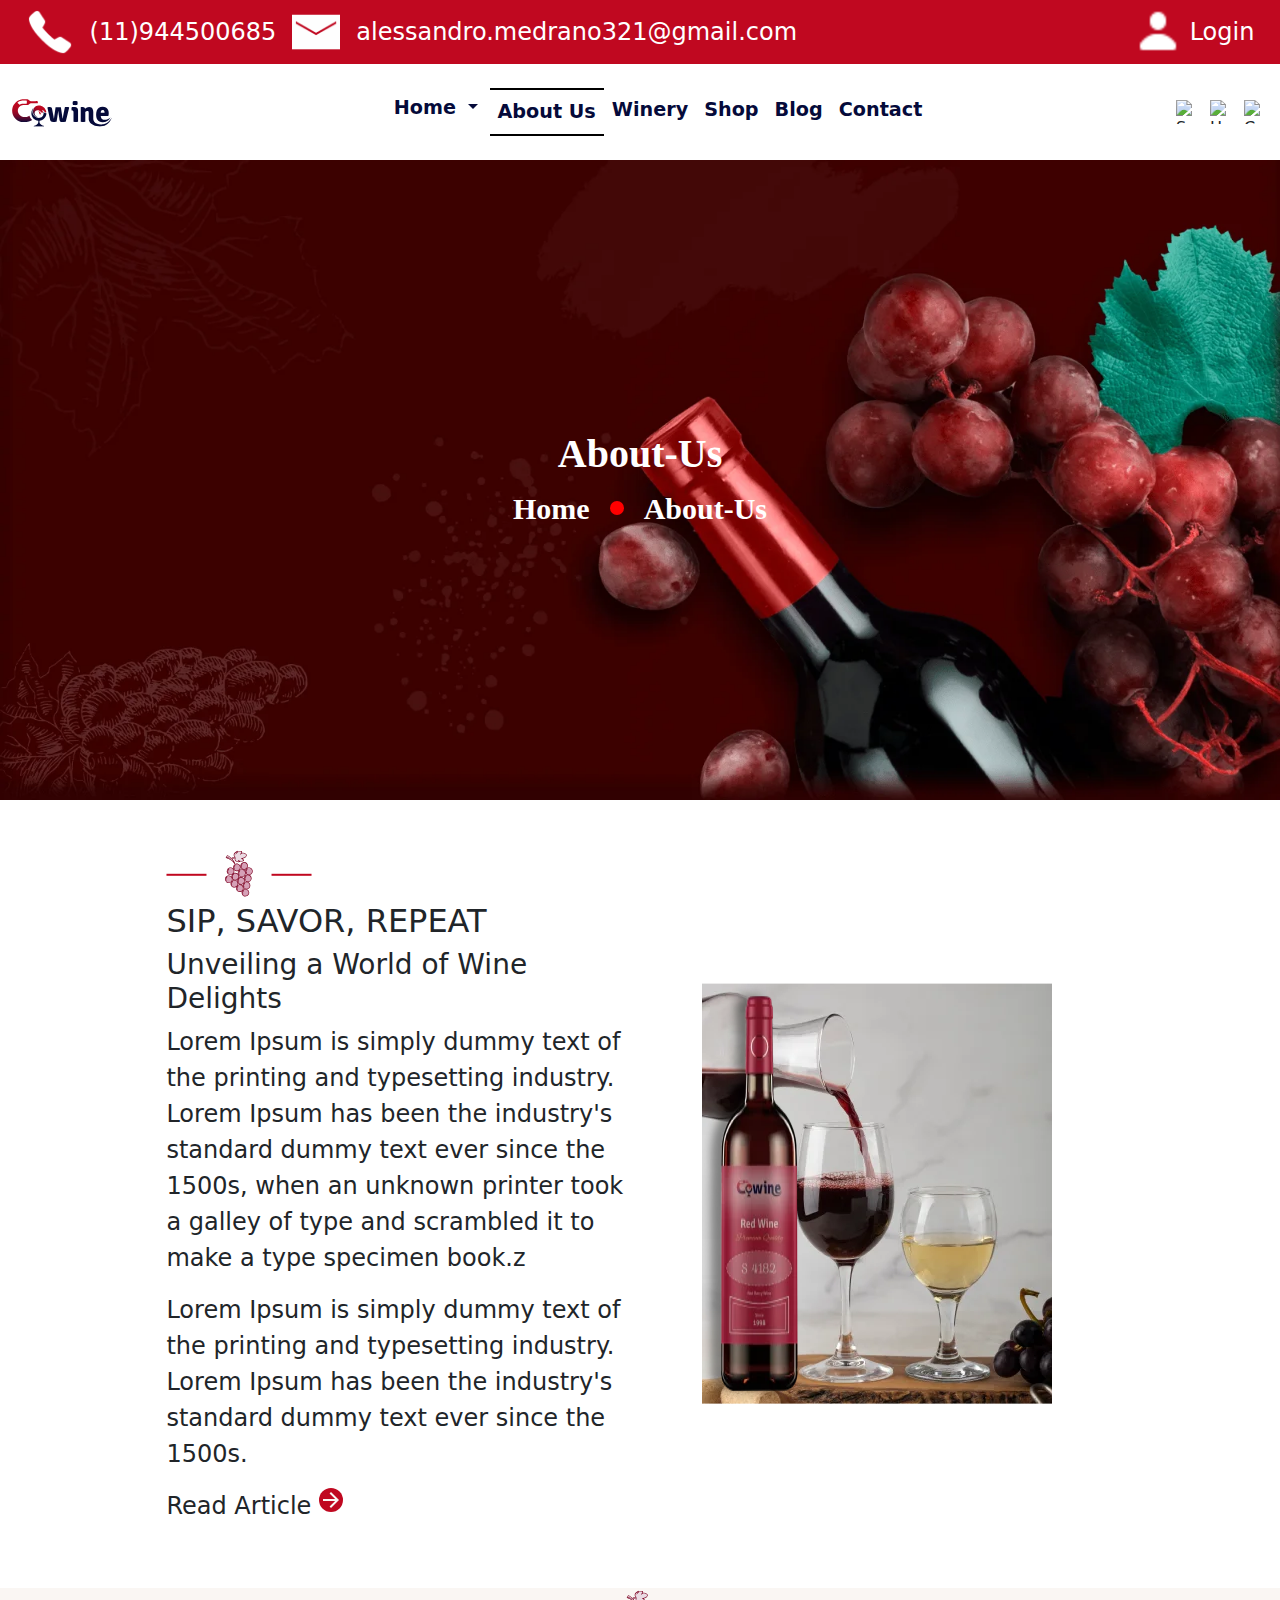
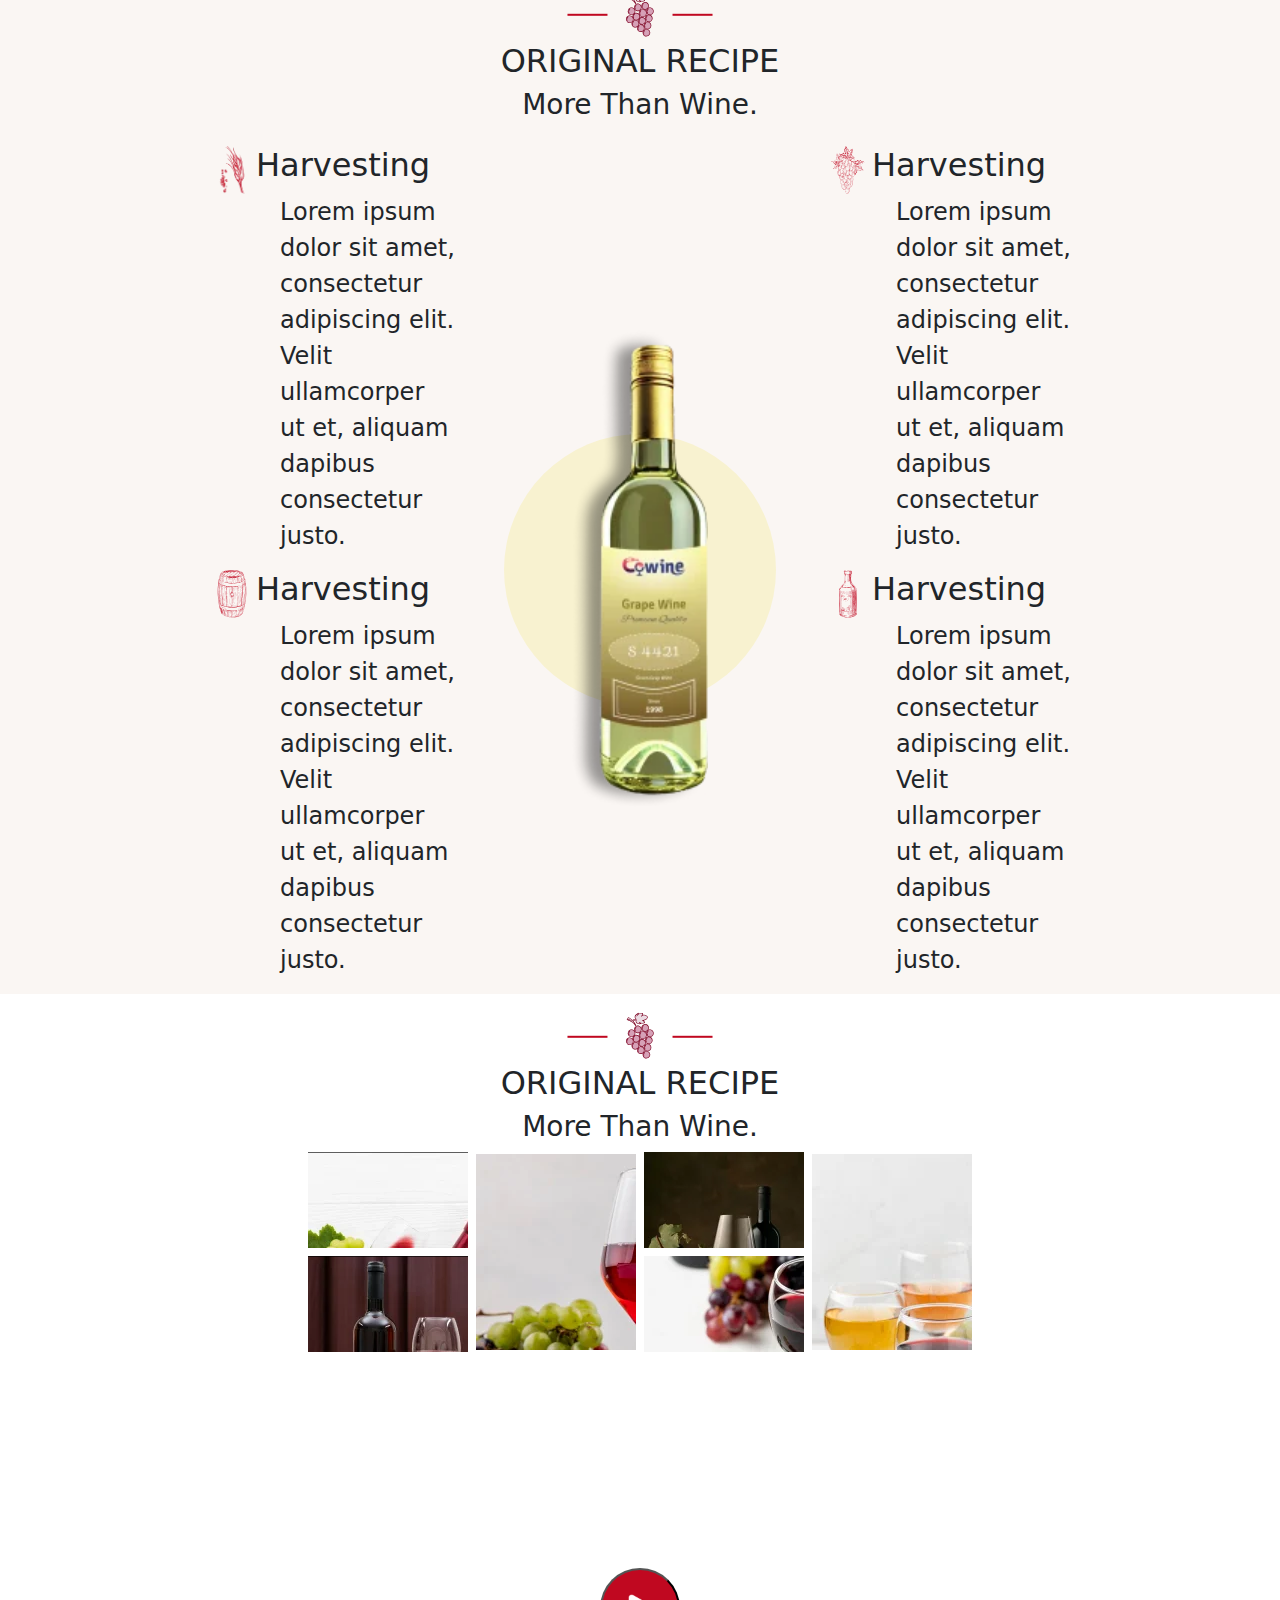
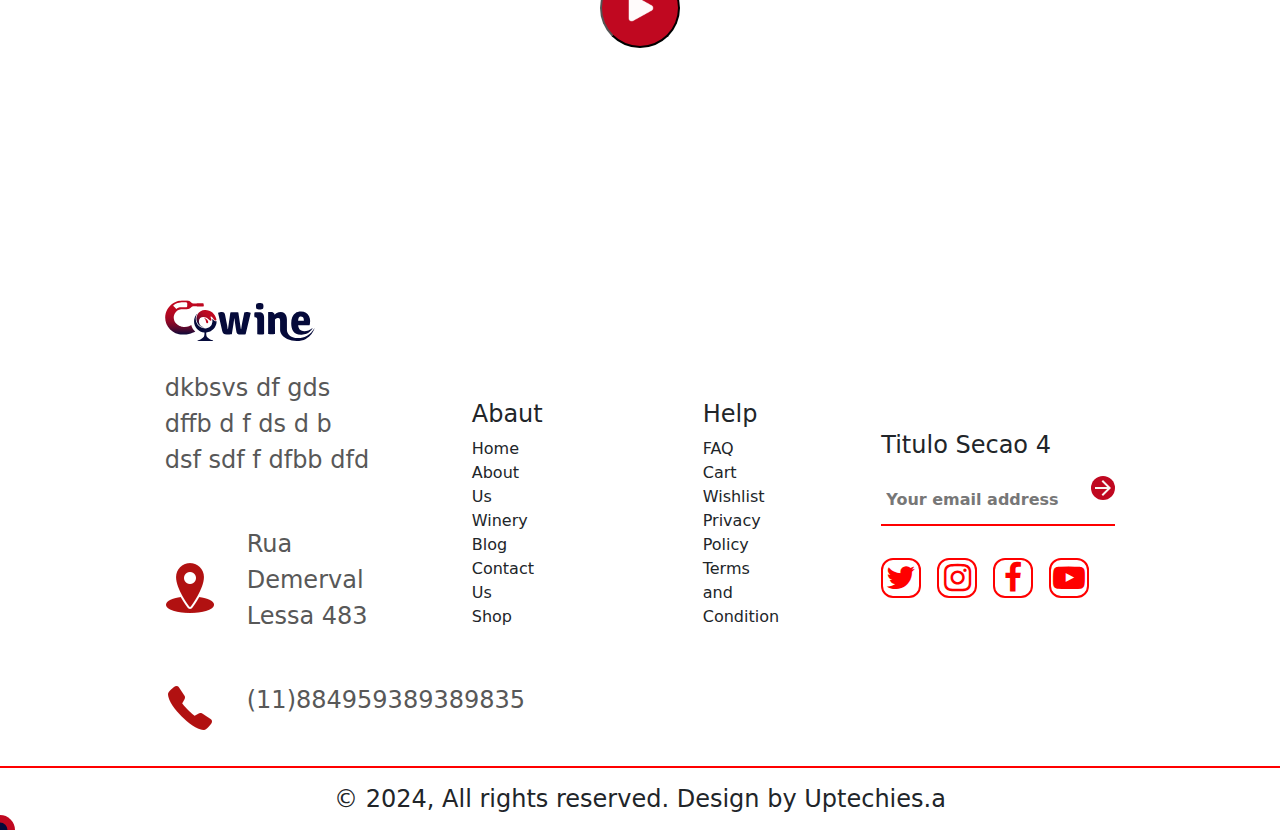
==== about.html @ cc35e3a8 "ajeitando elementos e tamanho imagem" ====
<!DOCTYPE html>
<html lang="en">
<head>
    <meta charset="UTF-8">
    <meta name="viewport" content="width=device-width, initial-scale=1.0">
    <link rel="stylesheet" href="https://cdn.jsdelivr.net/npm/swiper@11/swiper-bundle.min.css"/>
    <link rel="stylesheet" href="estilos/main.css">
    <link rel="stylesheet" href="estilosBlog/mainblog.css">
    <link rel="stylesheet" href="https://cdnjs.cloudflare.com/ajax/libs/font-awesome/4.7.0/css/font-awesome.min.css">
    <link href="https://cdn.jsdelivr.net/npm/bootstrap@5.3.2/dist/css/bootstrap.min.css" rel="stylesheet">
    <link rel="stylesheet" href="estilosCont/maincont.css">
    <script src="https://cdn.jsdelivr.net/npm/bootstrap@5.3.2/dist/js/bootstrap.bundle.min.js"></script>
    <link rel="stylesheet" href="https://cdnjs.cloudflare.com/ajax/libs/font-awesome/4.7.0/css/font-awesome.min.css">
    <link rel="stylesheet" href="estilosshop/mainshop.css">
    <link rel="stylesheet" href="estilosabout/mainabout.css">
    
    <title>Document</title>
</head>
<body>
    <header  class="cabeçalho">
        <section class="cabeçalho-icon" >
            <div class="cabecalho-contato">
                <img src="imagens/icons/icons8-telefone-50.png"  class="icon" alt="telefone">  <p class="textoinvisivel">(11)944500685</p>
                <img src="imagens/icons/mail.png" class="icon"  alt="email">  <p class="textoinvisivel">alessandro.medrano321@gmail.com</p>
            </div>

            <div class="cabecalho-login">
                <img src="imagens/icons/profile.png" class="icon"  alt="profile" >
                <p class="login-incone">Login</p>
            </div>
        </section>


        <nav class="navbar navbar-expand-lg bg-white "  id="nav-id">
            <div class="container-fluid d-flex justify-content-around">
                
                <!-- Logo à esquerda -->
                <a class="navbar-brand" href="index.html">
                    <img class="imgprin" src="imagens/logo/logo.svg" alt="Logo" width="100">
                </a>
        
                <!-- Menu Central -->
                <div class="collapse navbar-collapse justify-content-center" id="navbarNav">
                    <ul class="navbar-nav">
                        <li class="nav-item">

                            <!-- id="popuplink" -->
                            <div class="dropdown" id="botaodrop">
                                <a
                                  class="btn btn-secondary dropdown-toggle bg-transparent  border-0"
                                  href="#"
                                  role="button"
                                  data-bs-toggle="dropdown"
                                  aria-expanded="false"
                                  id="link-menu"
                                 
                                >
                                  Home
                                </a>
                          
                                <ul class="dropdown-menu" >
                                  <li><a class="dropdown-item" href="index.html">Action</a></li>
                                  <li><a class="dropdown-item" href="#">Another action</a></li>
                                </ul>
                              </div>



                        </li>
                        <li class="nav-item"><div class="minha-div" id="minhadivborda2"  ><a class="nav-link" id="link-menu" href="about.html">About Us</a></div></li>
                        <li class="nav-item"><div class="minha-div"><a class="nav-link" id="link-menu" href="#">Winery</a></div></li>
                        <li class="nav-item"><div class="minha-div"><a class="nav-link" id="link-menu" href="shop.html">Shop</a></div></li>
                        <li class="nav-item"><div class="minha-div"><a class="nav-link" id="link-menu" href="blog.html">Blog</a></div></li>
                        <li class="nav-item"><div class="minha-div"><a class="nav-link" id="link-menu" href="contact.html">Contact</a></div></li>
                    </ul>
                </div>

                <button class="navbar-toggler mx-auto" id="menumobile"  type="button" data-bs-toggle="collapse" data-bs-target="#navbarNav" aria-controls="navbarNav" aria-expanded="false" aria-label="Toggle navigation">
                    <span class="navbar-toggler-icon"></span>
                </button>

                <div class="divmobile">
                    <button class="navbar-toggler mx-auto" id="menuhum"  type="button" data-bs-toggle="collapse" data-bs-target="#navbarNav" aria-controls="navbarNav" aria-expanded="false" aria-label="Toggle navigation">
                        <span class="navbar-toggler-icon"  ></span>
                    </button>   
                </div>
        
                <!-- Ícones à direita -->
                <div class="navbar-icons d-flex">
                    <img src="https://cdn-icons-png.flaticon.com/512/622/622669.png" class="pulos" alt="Search">
                    <img src="https://cdn-icons-png.flaticon.com/512/1077/1077035.png" class="pulos" alt="Heart">
                    <img src="https://cdn-icons-png.flaticon.com/512/1170/1170678.png" class="pulos" alt="Cart">
                </div>
        
            </div>
        </nav>
    </header>


    <main class="conteudo">
    
        <!-- 1------------------------ -->
        <div class="conteudo-banner-blog">
            <h1 class="titulopagsec">About-Us</h1>
            <div class="conteudobola">
                <p class="bannersec">Home</p>
                <div class="bolinha"></div>
                <p class="bannersec">About-Us</p>
            </div>
             
        </div>
       

        <!-- 2------------------------ -->

        <div class="sec2about">

            <div class="sec2dir">
                <img src="imagens/icons/design-vector.svg" alt="separador">
                <h2>SIP, SAVOR, REPEAT</h2>
                <h3>Unveiling a World of Wine Delights</h3>
                <p>Lorem Ipsum is simply dummy text of the printing and typesetting industry. Lorem Ipsum has been the industry's standard dummy text ever since the 1500s, when an unknown printer took a galley of type and scrambled it to make a type specimen book.z</p> 
                <p>Lorem Ipsum is simply dummy text of the printing and typesetting industry. Lorem Ipsum has been the industry's standard dummy text ever since the 1500s.</p>   
                <div class="lerartigo"  id="botaoabout">
                    <p>Read Article </p> <button class="circle-button"> <img src="imagens/icons/arrowlight.svg" alt="arrow light"></button>   
                </div>
            </div>

            <div class="sec2esq">
                <div class="imagensjuntas">
                    
                 <img class="imgvinhoab" src="imagens/shop/wine-product-1.webp" alt="vinho">   
                 <img class="imgdirblog"  id="imagemblogjuntovinho" src="imagens/blog/blog-image-1.webp" alt="imagem grande">   
                </div>
            </div>


        </div>



          <!-- 3------------------------ -->
         <div class="sec3total">
          <div class="tituloconteudo3">
            <img src="imagens/icons/design-vector.svg" alt="separador">
            <h2>ORIGINAL RECIPE</h2>
            <h3>More Than Wine.</h3>  
          </div>

          <div class="conteudo3">
            <div class="conteudo31">
                <div class="blococontetudo">
                    <div class="iconmaistitulo"><img src="imagens/icon-ab/ic-harvesting.webp"  id="imgiconsec3" alt="icon 1"><h2>Harvesting</h2></div>
                    <p class="textopsec3">Lorem ipsum dolor sit amet, consectetur adipiscing elit. Velit ullamcorper ut et, aliquam dapibus consectetur justo.</p>
                </div>
                <div class="blococontetudo">
                    <div class="iconmaistitulo"><img src="imagens/icon-ab/ic-clarification.svg" id="imgiconsec3" alt="icon 1"><h2>Harvesting</h2></div>
                    <p class="textopsec3">Lorem ipsum dolor sit amet, consectetur adipiscing elit. Velit ullamcorper ut et, aliquam dapibus consectetur justo.</p>
                </div>
               
            </div>

            <div class="vinhocombola">
                <div class="vinhosec6" id="vinhoamarelo">
                    <!-- <div class="circle"></div> -->
                    <img  src="imagens/shop/wine-product-2.webp" alt="produto1" id="imgvinhoama" class="produto">
                </div>
            </div>



            <div class="conteudo31">
                <div class="blococontetudo">
                    <div class="iconmaistitulo"><img src="imagens/icon-ab/ic-fermentation.svg" id="imgiconsec3" alt="icon 1"><h2>Harvesting</h2></div>
                    <p class="textopsec3" >Lorem ipsum dolor sit amet, consectetur adipiscing elit. Velit ullamcorper ut et, aliquam dapibus consectetur justo.</p>
                </div>
                <div class="blococontetudo">
                    <div class="iconmaistitulo"><img src="imagens/icon-ab/ic-aging-and-bottling.svg" id="imgiconsec3" alt="icon 1"><h2>Harvesting</h2></div>
                    <p class="textopsec3">Lorem ipsum dolor sit amet, consectetur adipiscing elit. Velit ullamcorper ut et, aliquam dapibus consectetur justo.</p>
                </div>
                
            </div>


          </div>

        </div>



      <!-- 4------------------------ -->

        <div class="sec4total">
            <div class="tituloconteudo3">
                <img src="imagens/icons/design-vector.svg" alt="separador">
                <h2>ORIGINAL RECIPE</h2>
                <h3>More Than Wine.</h3>  
              </div>

              <div class="imgsemgrade">
               
                    <div class="elementos3" id="bloco13" >
                        <div class="elementos1">
                            <div class="img1div"></div>   
                            <div class="img2div"></div> 
                        </div>
                        <div class="elemento2"></div> 
                    </div>



                    <div class="elementos3">
                        <div class="elementos1">
                            <div class="img21div"></div>   
                            <div class="img22div"></div> 
                        </div>
                        <div class="elemento22"></div> 
                    </div>


               </div>

              </div>

              
        </div>




         <!-- 5------------------------ -->

         <div class="videoconteudo">
            <button class="play-btn">
                <img src="imagens/icons/playicon.png"  onclick="openVideoPopup()" class="botonplay" alt="botao play">
            </button>
         </div>




    <div id="videoPopup" class="popup">
        <span class="close-btn" onclick="closeVideoPopup()">&times;</span>
        <div class="popup-content">
            
            <div class="youtube-video">
                <iframe width="560" height="315" src="https://www.youtube.com/embed/Ac559iPwbEs?si=rJg1qSkUGp5iSBqV" title="YouTube video player" frameborder="0" allow="accelerometer; autoplay; clipboard-write; encrypted-media; gyroscope; picture-in-picture; web-share" referrerpolicy="strict-origin-when-cross-origin" allowfullscreen></iframe>
            </div>
        </div>
    </div>
         












</main>








<footer class="rodape">
    <div class="footersup">

        <!-- div 1 -->
        <div class="futerinfo">
            <img  class="logofooter" src="imagens/logo/logo.svg" alt="Logo" width="100">
            <div class="locais">
                <p class="textof" >dkbsvs  df gds dffb d f ds  d b dsf sdf f dfbb dfd</p>
                <a class="links" href="#" class="local" > <img class="pulos" src="imagens/icons/localização.png" alt="localização"> <p class="textof">Rua Demerval Lessa 483</p> </a> 
                <a class="links" shref="#" class="local" > <img class="pulos" src="imagens/icons/telefone_vermelho.png" alt="telefone"><p class="textof">(11)884959389389835</p></a>
            </div> 
        </div>
        <!-- div 2 -->
        <div class="footerLista">
            <div class="lista1">
                <h4>Abaut</h4>  
                <ul class="lista">
                    <li>Home</li>
                    <li>About Us</li>
                    <li>Winery</li>
                    <li>Blog</li>
                    <li>Contact Us</li>
                    <li>Shop</li>
                </ul>  

            </div>
            <div class="lista2">
                <h4>Help</h4>   
                <ul class="lista">
                    <li>FAQ</li>
                    <li>Cart</li>
                    <li>Wishlist</li>
                    <li>Privacy Policy</li>
                    <li>Terms and Condition</li>
                </ul>
            </div>              
        </div>

        <!-- div 3 -->
        <div class="contatosec">
            <div class="footercontato">
                <h4>Titulo Secao 4</h4>
                <div class="inputdiv" >
                    <input class="emailinput" type="email" placeholder="Your email address">
                    <button class="circle-button"> <img src="imagens/icons/arrowlight.svg" alt="arrow light"></button>
                </div>
            </div>

            <div class="redicons">
                    <div class="qudrado">
                        <i class="fa fa-twitter" style="font-size:2em;color:red"></i>
                </div>
                    <div class="qudrado">
                        <i class="fa fa-instagram" style="font-size:2em;color:red"></i>
                    </div>
                <div class="qudrado">
                    <i class="fa fa-facebook-f" style="font-size:2em;color:red"></i>
                </div> 
                <div class="qudrado">
                    <i class="fa fa-youtube-play" style="font-size:2em;color:red"></i>    
                </div>
        </div>
       </div>

        
    </div>

   
    <div class="footerinf">
        <p class="textorodape">© 2024, All rights reserved. Design by Uptechies.a </p>    
    </div>



 </footer>

 <div class="bola bola1"></div> 
 <div class="bola bola2"></div> 
 <script src="script/script3.js"></script>
 <script src="script/script2.js"></script>

</body>
</html>
---- estilos/main.css ----
@import url("header.css");
@import url(corpo.css);
@import url(sec3.css);
@import url(sec4.css);
@import url(sec5.css);
@import url(sec6.css);
@import url(sec7.css);
@import url(sec9.css);
@import url(sec10.css);

:root{
    --body-font: "Reddit Sans", sans-serif;
    --title-font: "Reddit Sans", sans-serif;
    --content-font: "Reddit Sans", sans-serif;
    --meta-font: "Reddit Sans", sans-serif;
    --primary: #050A3A;
    --secondary: #C00820;
    --light: #FAF6F3;
    --highlight: #E8DA5C;
    --white-color: #ffffff;
    --black-color: #000000;
    --gray-color: #303030;
    --light-gray-color: #A1A1A1;
    --gray-1-color: #585858;
    
}


p{
  font-size: 1.5em;
}

h1{
  font-size: 2em;
}

h2{
  font-size: 2em;
}
h3{
  font-size: 2em;
}

h4{
  font-size: 2em;
}

h5{
  font-size: 2em;
}




li:hover{
    color: var(--secondary);
}

  
#falupa{
    color: var(--primary);

}

  .bola1 {
    position: fixed;
    width: 15px;
    height: 15px;
    border-radius: 50%; 
    pointer-events: none; 
    transform: translate(-50%, -50%); 
    background: var(--primary); 
    z-index: 10; 
  }
  
  .bola2 {
    position: fixed;
    width: 30px;
    height: 30px;
    border-radius: 50%; 
    pointer-events: none; 
    transform: translate(-50%, -50%); 
    background: var(--secondary);
    z-index: 9; 
    transition: transform 0.3s ease-out;
  }


 #descricaoblog{
    font-family: "Cormorant Infant", serif;
    font-size: 1.5em;
    font-weight: 700;
}


  #imagem-bw {
    filter: grayscale(100%); 
    transition: filter 0.5s ease; 
   
  }
  
  #imagem-bw:hover {
    filter: grayscale(0%); 
  }




  .imagensback{
    position: relative;
    width: 100%;
    height: 100%;
  }

 
  #sec3relativa{
    position: relative;
  
  }

  .sec3dir{
    position: absolute;
    top: 0;
    right: 0;
  }

  .sec3left{
    position: absolute;
    top: 0;
    left: 0;

  }

  .seccbot{
    position: absolute;
    bottom: 0;
    right: 0;
    animation: direota  3s infinite;
    
    
  
  }








  #sec4relativa{
    position: relative;
   
  }

  .folhadirre{
    position: absolute;
    right: 0;
  }

  .folhaesqre{
    position: absolute;
    bottom: 0;
    left: 0;
  }

  #carrosel2{
    position: relative;
    height: 100%;
  }

  .img-dir-ca{
    position: absolute;
    z-index: 1;
    top: 0;
    right: 0;
    animation: moveEsquerdaVolta  3s infinite; 
  }

  .img-esq-ca{
    z-index: 1;
    position:absolute; 
    bottom: 0; 
    left: 0;
  }




  .rodape{
    position: relative;
  }
  /* .footersup{
    position: relative;
  } */

  .imgdireita{
    position: absolute;
    top: 0;
    right: 0;
  }

  .imgesquerda{
    position:absolute; 
    bottom: 0;
    bottom: 50px; 
    left: 0;
    animation: moveEsquerdaVolta  3s infinite; 
  
  }


  @keyframes moveEsquerdaVolta {
    0% {
        transform: translateY(0); 
    }
    50% {
        transform: translateY(30px); 
    }
    100% {
        transform: translateX(0); 
    }
  }




  @keyframes direota {
    0% {
        transform: translateX(0); 
    }
    50% {
        transform: translateX(-40px); 
    }
    100% {
        transform: translateX(0); 
    }
  }
---- estilosBlog/mainblog.css ----
@import url(bannerblog.css);
@import url(sec2banner.css);
---- estilosCont/maincont.css ----
@import url(sec1cont.css);
---- estilosshop/mainshop.css ----
@import url(sec2sehop.css);
@import url(sec2cards.css);
@import url(junta.css);
---- estilosabout/mainabout.css ----
@import url(sec2about.css);
@import url(sec3about.css);
@import url(sec4about.css);
@import url(sec5about.css);
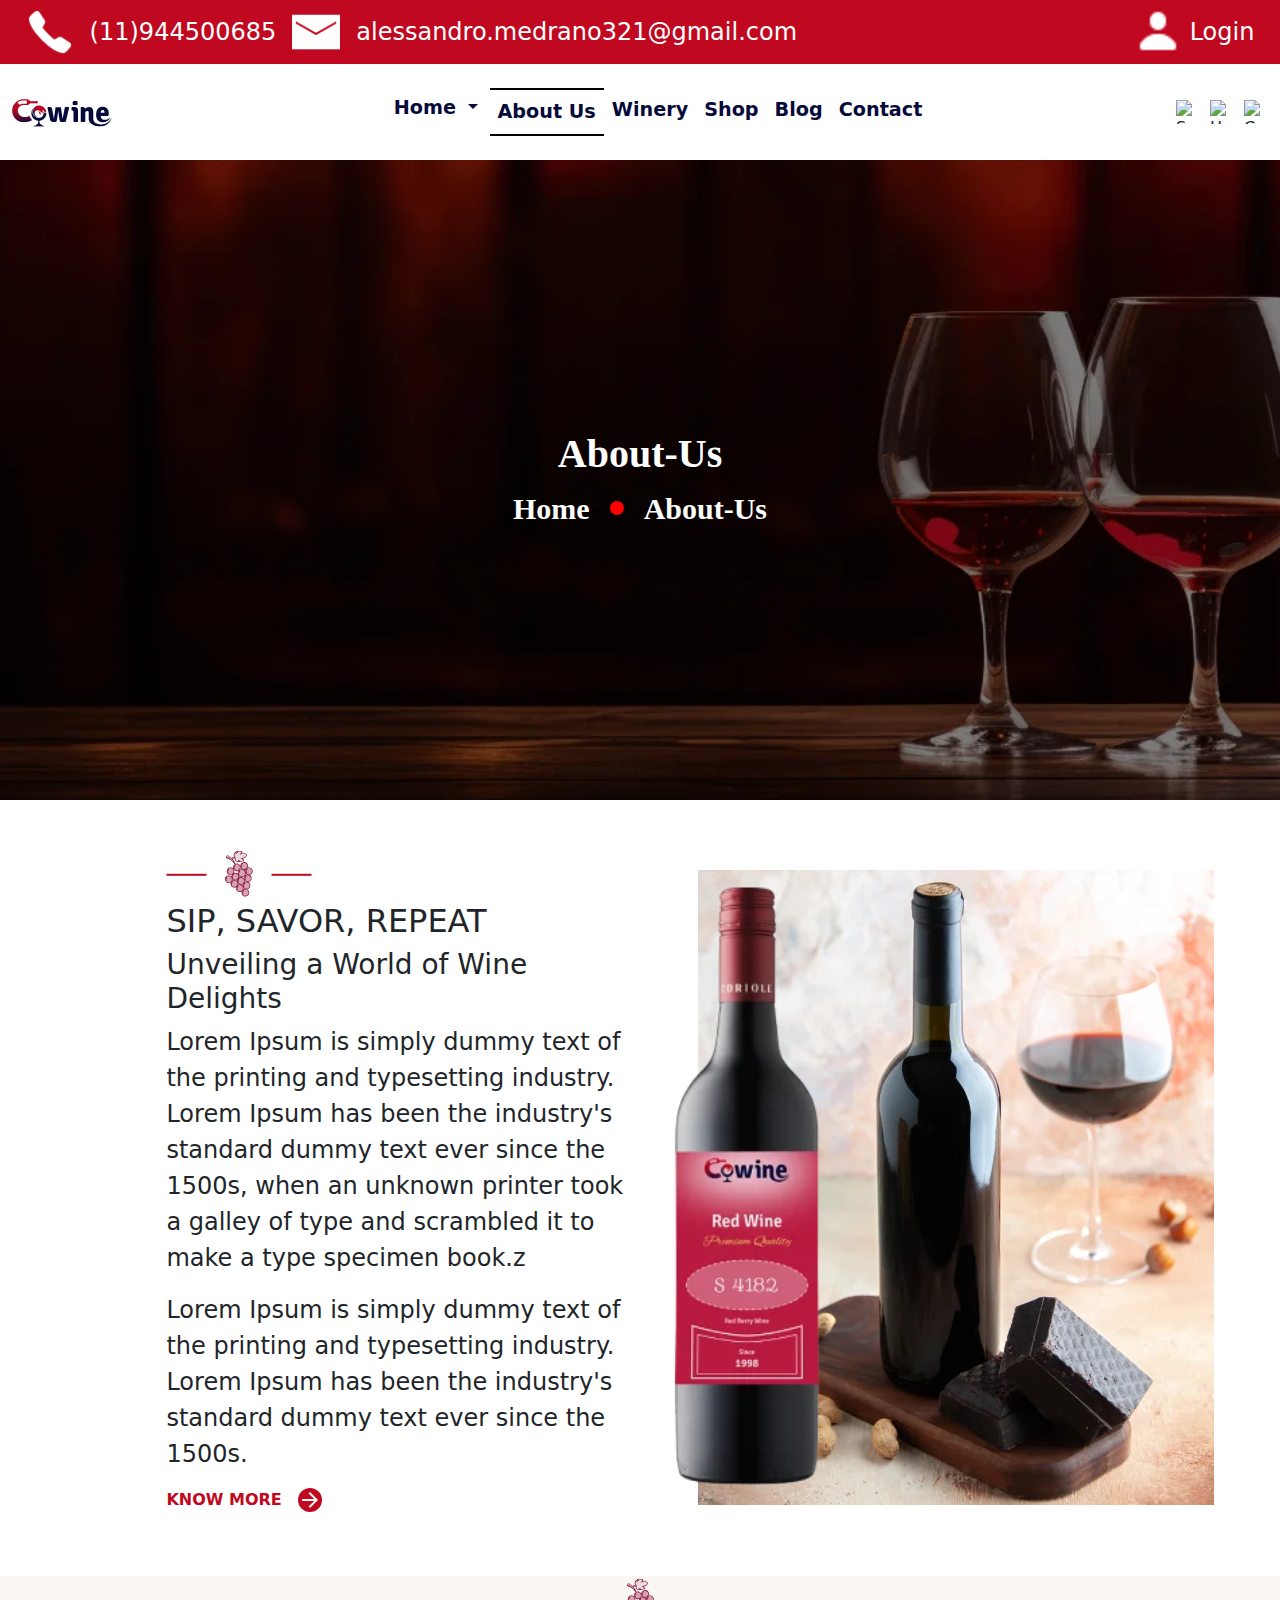
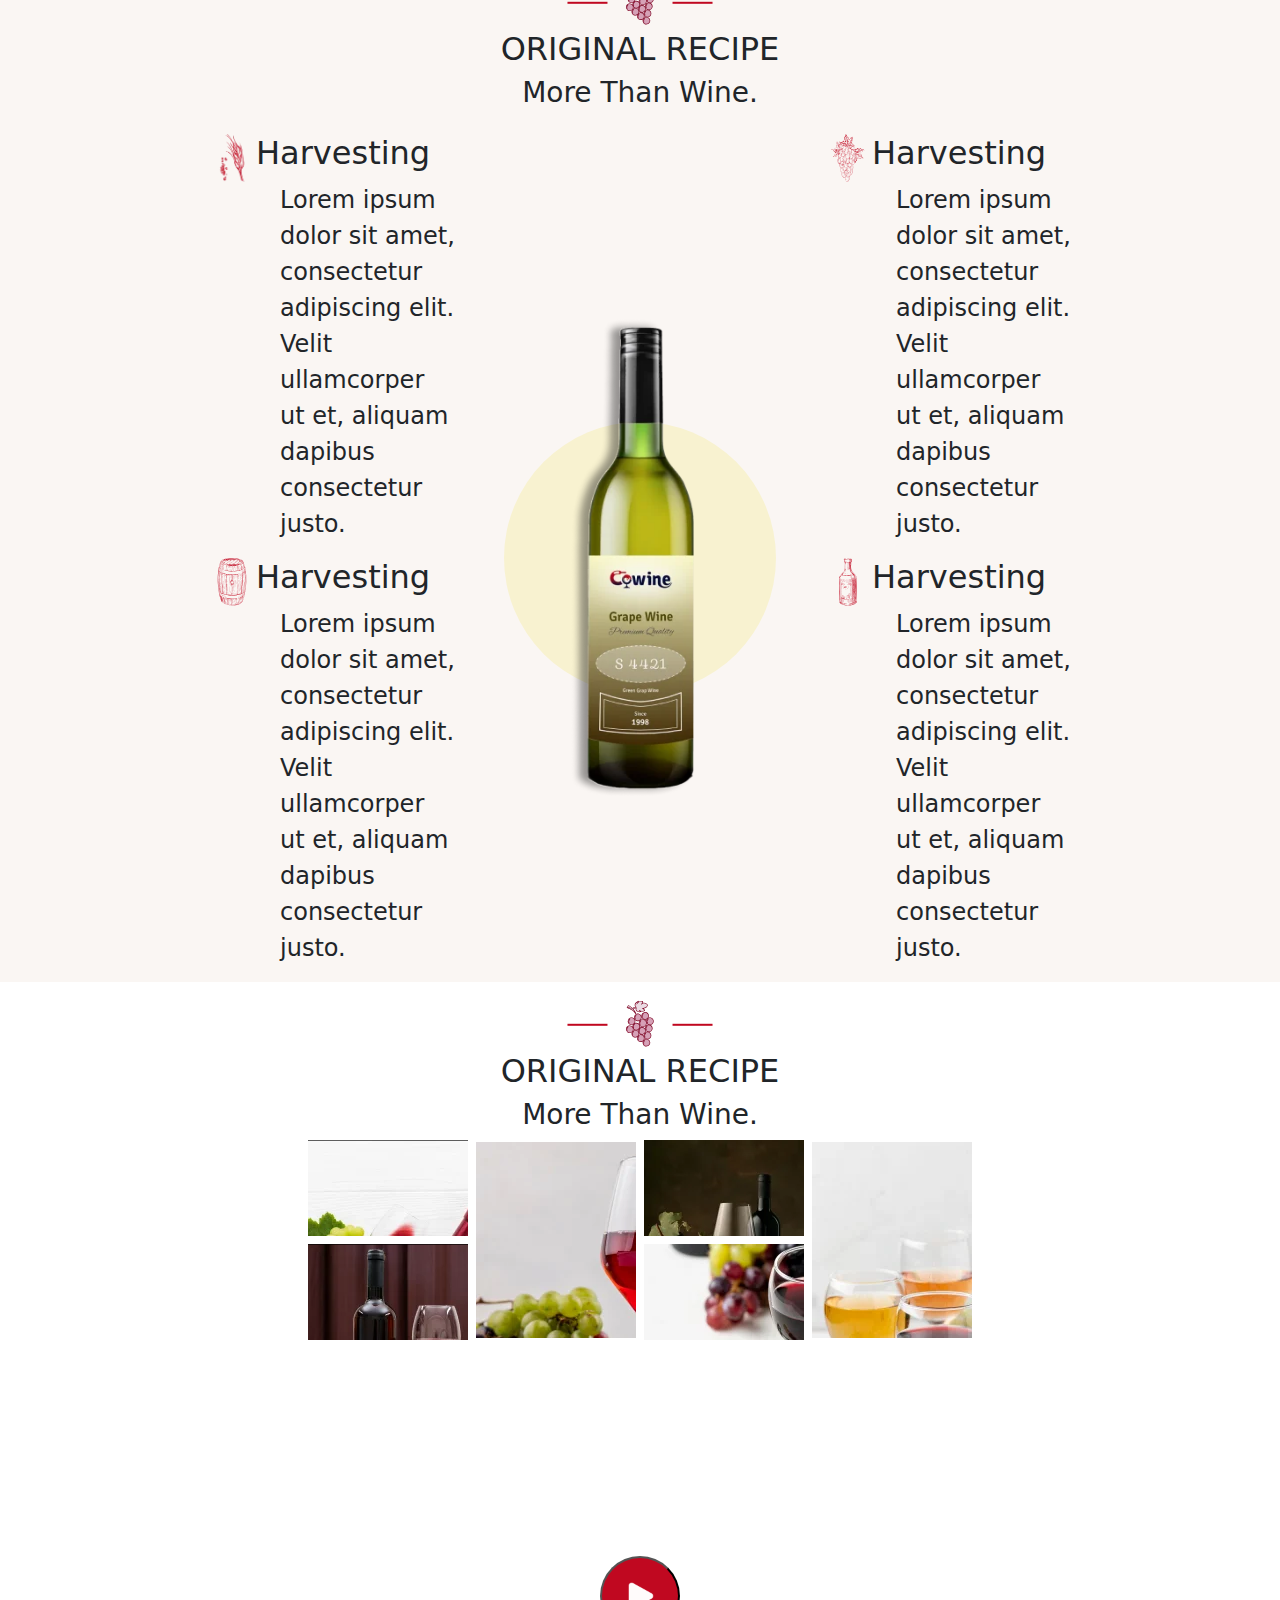
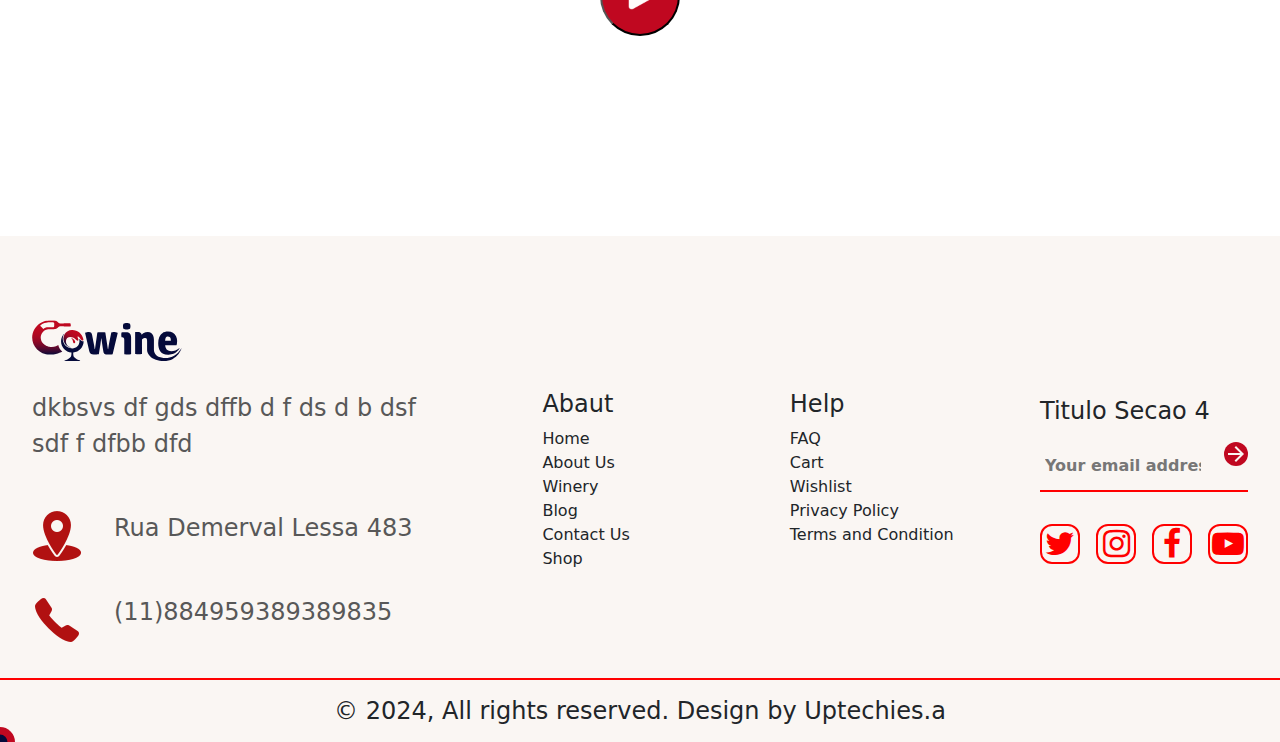
==== commit a6e2bb8e: "formatação documento" ====
--- a/about.html
+++ b/about.html
@@ -1,9 +1,10 @@
 <!DOCTYPE html>
 <html lang="en">
+
 <head>
     <meta charset="UTF-8">
     <meta name="viewport" content="width=device-width, initial-scale=1.0">
-    <link rel="stylesheet" href="https://cdn.jsdelivr.net/npm/swiper@11/swiper-bundle.min.css"/>
+    <link rel="stylesheet" href="https://cdn.jsdelivr.net/npm/swiper@11/swiper-bundle.min.css" />
     <link rel="stylesheet" href="estilos/main.css">
     <link rel="stylesheet" href="estilosBlog/mainblog.css">
     <link rel="stylesheet" href="https://cdnjs.cloudflare.com/ajax/libs/font-awesome/4.7.0/css/font-awesome.min.css">
@@ -13,32 +14,35 @@
     <link rel="stylesheet" href="https://cdnjs.cloudflare.com/ajax/libs/font-awesome/4.7.0/css/font-awesome.min.css">
     <link rel="stylesheet" href="estilosshop/mainshop.css">
     <link rel="stylesheet" href="estilosabout/mainabout.css">
-    
+
     <title>Document</title>
 </head>
+
 <body>
-    <header  class="cabeçalho">
-        <section class="cabeçalho-icon" >
+    <header class="cabeçalho">
+        <section class="cabeçalho-icon">
             <div class="cabecalho-contato">
-                <img src="imagens/icons/icons8-telefone-50.png"  class="icon" alt="telefone">  <p class="textoinvisivel">(11)944500685</p>
-                <img src="imagens/icons/mail.png" class="icon"  alt="email">  <p class="textoinvisivel">alessandro.medrano321@gmail.com</p>
+                <img src="imagens/icons/icons8-telefone-50.png" class="icon" alt="telefone">
+                <p class="textoinvisivel">(11)944500685</p>
+                <img src="imagens/icons/mail.png" class="icon" alt="email">
+                <p class="textoinvisivel">alessandro.medrano321@gmail.com</p>
             </div>
 
             <div class="cabecalho-login">
-                <img src="imagens/icons/profile.png" class="icon"  alt="profile" >
+                <img src="imagens/icons/profile.png" class="icon" alt="profile">
                 <p class="login-incone">Login</p>
             </div>
         </section>
 
 
-        <nav class="navbar navbar-expand-lg bg-white "  id="nav-id">
+        <nav class="navbar navbar-expand-lg bg-white " id="nav-id">
             <div class="container-fluid d-flex justify-content-around">
-                
+
                 <!-- Logo à esquerda -->
                 <a class="navbar-brand" href="index.html">
                     <img class="imgprin" src="imagens/logo/logo.svg" alt="Logo" width="100">
                 </a>
-        
+
                 <!-- Menu Central -->
                 <div class="collapse navbar-collapse justify-content-center" id="navbarNav">
                     <ul class="navbar-nav">
@@ -46,59 +50,68 @@
 
                             <!-- id="popuplink" -->
                             <div class="dropdown" id="botaodrop">
-                                <a
-                                  class="btn btn-secondary dropdown-toggle bg-transparent  border-0"
-                                  href="#"
-                                  role="button"
-                                  data-bs-toggle="dropdown"
-                                  aria-expanded="false"
-                                  id="link-menu"
-                                 
-                                >
-                                  Home
+                                <a class="btn btn-secondary dropdown-toggle bg-transparent  border-0" href="#"
+                                    role="button" data-bs-toggle="dropdown" aria-expanded="false" id="link-menu">
+                                    Home
                                 </a>
-                          
-                                <ul class="dropdown-menu" >
-                                  <li><a class="dropdown-item" href="index.html">Action</a></li>
-                                  <li><a class="dropdown-item" href="#">Another action</a></li>
+
+                                <ul class="dropdown-menu">
+                                    <li><a class="dropdown-item" href="index.html">Action</a></li>
+                                    <li><a class="dropdown-item" href="#">Another action</a></li>
                                 </ul>
-                              </div>
-
-
-
-                        </li>
-                        <li class="nav-item"><div class="minha-div" id="minhadivborda2"  ><a class="nav-link" id="link-menu" href="about.html">About Us</a></div></li>
-                        <li class="nav-item"><div class="minha-div"><a class="nav-link" id="link-menu" href="#">Winery</a></div></li>
-                        <li class="nav-item"><div class="minha-div"><a class="nav-link" id="link-menu" href="shop.html">Shop</a></div></li>
-                        <li class="nav-item"><div class="minha-div"><a class="nav-link" id="link-menu" href="blog.html">Blog</a></div></li>
-                        <li class="nav-item"><div class="minha-div"><a class="nav-link" id="link-menu" href="contact.html">Contact</a></div></li>
+                            </div>
+
+
+
+                        </li>
+                        <li class="nav-item">
+                            <div class="minha-div" id="minhadivborda2"><a class="nav-link" id="link-menu"
+                                    href="about.html">About Us</a></div>
+                        </li>
+                        <li class="nav-item">
+                            <div class="minha-div"><a class="nav-link" id="link-menu" href="#">Winery</a></div>
+                        </li>
+                        <li class="nav-item">
+                            <div class="minha-div"><a class="nav-link" id="link-menu" href="shop.html">Shop</a></div>
+                        </li>
+                        <li class="nav-item">
+                            <div class="minha-div"><a class="nav-link" id="link-menu" href="blog.html">Blog</a></div>
+                        </li>
+                        <li class="nav-item">
+                            <div class="minha-div"><a class="nav-link" id="link-menu" href="contact.html">Contact</a>
+                            </div>
+                        </li>
                     </ul>
                 </div>
 
-                <button class="navbar-toggler mx-auto" id="menumobile"  type="button" data-bs-toggle="collapse" data-bs-target="#navbarNav" aria-controls="navbarNav" aria-expanded="false" aria-label="Toggle navigation">
+                <button class="navbar-toggler mx-auto" id="menumobile" type="button" data-bs-toggle="collapse"
+                    data-bs-target="#navbarNav" aria-controls="navbarNav" aria-expanded="false"
+                    aria-label="Toggle navigation">
                     <span class="navbar-toggler-icon"></span>
                 </button>
 
                 <div class="divmobile">
-                    <button class="navbar-toggler mx-auto" id="menuhum"  type="button" data-bs-toggle="collapse" data-bs-target="#navbarNav" aria-controls="navbarNav" aria-expanded="false" aria-label="Toggle navigation">
-                        <span class="navbar-toggler-icon"  ></span>
-                    </button>   
-                </div>
-        
+                    <button class="navbar-toggler mx-auto" id="menuhum" type="button" data-bs-toggle="collapse"
+                        data-bs-target="#navbarNav" aria-controls="navbarNav" aria-expanded="false"
+                        aria-label="Toggle navigation">
+                        <span class="navbar-toggler-icon"></span>
+                    </button>
+                </div>
+
                 <!-- Ícones à direita -->
                 <div class="navbar-icons d-flex">
                     <img src="https://cdn-icons-png.flaticon.com/512/622/622669.png" class="pulos" alt="Search">
                     <img src="https://cdn-icons-png.flaticon.com/512/1077/1077035.png" class="pulos" alt="Heart">
                     <img src="https://cdn-icons-png.flaticon.com/512/1170/1170678.png" class="pulos" alt="Cart">
                 </div>
-        
+
             </div>
         </nav>
     </header>
 
 
     <main class="conteudo">
-    
+
         <!-- 1------------------------ -->
         <div class="conteudo-banner-blog">
             <h1 class="titulopagsec">About-Us</h1>
@@ -107,9 +120,9 @@
                 <div class="bolinha"></div>
                 <p class="bannersec">About-Us</p>
             </div>
-             
-        </div>
-       
+
+        </div>
+
 
         <!-- 2------------------------ -->
 
@@ -119,237 +132,295 @@
                 <img src="imagens/icons/design-vector.svg" alt="separador">
                 <h2>SIP, SAVOR, REPEAT</h2>
                 <h3>Unveiling a World of Wine Delights</h3>
-                <p>Lorem Ipsum is simply dummy text of the printing and typesetting industry. Lorem Ipsum has been the industry's standard dummy text ever since the 1500s, when an unknown printer took a galley of type and scrambled it to make a type specimen book.z</p> 
-                <p>Lorem Ipsum is simply dummy text of the printing and typesetting industry. Lorem Ipsum has been the industry's standard dummy text ever since the 1500s.</p>   
-                <div class="lerartigo"  id="botaoabout">
-                    <p>Read Article </p> <button class="circle-button"> <img src="imagens/icons/arrowlight.svg" alt="arrow light"></button>   
+                <p>Lorem Ipsum is simply dummy text of the printing and typesetting industry. Lorem Ipsum has been the
+                    industry's standard dummy text ever since the 1500s, when an unknown printer took a galley of type
+                    and scrambled it to make a type specimen book.z</p>
+                <p>Lorem Ipsum is simply dummy text of the printing and typesetting industry. Lorem Ipsum has been the
+                    industry's standard dummy text ever since the 1500s.</p>
+                <!-- <div class="lerartigo" id="botaoabout">
+                    <p>Read Article </p> <button class="circle-button"> <img src="imagens/icons/arrowlight.svg"
+                            alt="arrow light"></button>
+                </div> -->
+                <div class="lerartigo"  id="botaoSaibaMais"  >
+                    <div class="discover">KNOW MORE <button class="circle-button"> <img
+                                src="imagens/icons/arrowlight.svg" alt="arrow light"></button></div>
                 </div>
             </div>
 
             <div class="sec2esq">
                 <div class="imagensjuntas">
+
+                    <div class="conteudocarrafa">
+                        <img class="imgvinhoab" src="imagens/features/sip-savor-content-bottle-image.webp" alt="vinho">
+                    </div>
+
                     
-                 <img class="imgvinhoab" src="imagens/shop/wine-product-1.webp" alt="vinho">   
-                 <img class="imgdirblog"  id="imagemblogjuntovinho" src="imagens/blog/blog-image-1.webp" alt="imagem grande">   
-                </div>
-            </div>
-
-
-        </div>
-
-
-
-          <!-- 3------------------------ -->
-         <div class="sec3total">
-          <div class="tituloconteudo3">
-            <img src="imagens/icons/design-vector.svg" alt="separador">
-            <h2>ORIGINAL RECIPE</h2>
-            <h3>More Than Wine.</h3>  
-          </div>
-
-          <div class="conteudo3">
-            <div class="conteudo31">
-                <div class="blococontetudo">
-                    <div class="iconmaistitulo"><img src="imagens/icon-ab/ic-harvesting.webp"  id="imgiconsec3" alt="icon 1"><h2>Harvesting</h2></div>
-                    <p class="textopsec3">Lorem ipsum dolor sit amet, consectetur adipiscing elit. Velit ullamcorper ut et, aliquam dapibus consectetur justo.</p>
-                </div>
-                <div class="blococontetudo">
-                    <div class="iconmaistitulo"><img src="imagens/icon-ab/ic-clarification.svg" id="imgiconsec3" alt="icon 1"><h2>Harvesting</h2></div>
-                    <p class="textopsec3">Lorem ipsum dolor sit amet, consectetur adipiscing elit. Velit ullamcorper ut et, aliquam dapibus consectetur justo.</p>
-                </div>
-               
-            </div>
-
-            <div class="vinhocombola">
-                <div class="vinhosec6" id="vinhoamarelo">
-                    <!-- <div class="circle"></div> -->
-                    <img  src="imagens/shop/wine-product-2.webp" alt="produto1" id="imgvinhoama" class="produto">
-                </div>
-            </div>
-
-
-
-            <div class="conteudo31">
-                <div class="blococontetudo">
-                    <div class="iconmaistitulo"><img src="imagens/icon-ab/ic-fermentation.svg" id="imgiconsec3" alt="icon 1"><h2>Harvesting</h2></div>
-                    <p class="textopsec3" >Lorem ipsum dolor sit amet, consectetur adipiscing elit. Velit ullamcorper ut et, aliquam dapibus consectetur justo.</p>
-                </div>
-                <div class="blococontetudo">
-                    <div class="iconmaistitulo"><img src="imagens/icon-ab/ic-aging-and-bottling.svg" id="imgiconsec3" alt="icon 1"><h2>Harvesting</h2></div>
-                    <p class="textopsec3">Lorem ipsum dolor sit amet, consectetur adipiscing elit. Velit ullamcorper ut et, aliquam dapibus consectetur justo.</p>
-                </div>
-                
-            </div>
-
-
-          </div>
-
-        </div>
-
-
-
-      <!-- 4------------------------ -->
+                    <img class="imgdirblog"   id="imagemblogjuntovinho" src="imagens/features/sip-savor-content-image.webp"
+                        alt="imagem grande">
+                </div>
+            </div>
+
+
+        </div>
+
+
+
+        <!-- 3------------------------ -->
+        <div class="sec3total">
+            <div class="tituloconteudo3">
+                <img src="imagens/icons/design-vector.svg" alt="separador">
+                <h2>ORIGINAL RECIPE</h2>
+                <h3>More Than Wine.</h3>
+            </div>
+
+            <div class="conteudo3">
+                <div class="conteudo31">
+                    <div class="blococontetudo">
+                        <div class="iconmaistitulo"><img src="imagens/icon-ab/ic-harvesting.webp" id="imgiconsec3"
+                                alt="icon 1">
+                            <h2>Harvesting</h2>
+                        </div>
+                        <p class="textopsec3">Lorem ipsum dolor sit amet, consectetur adipiscing elit. Velit ullamcorper
+                            ut et, aliquam dapibus consectetur justo.</p>
+                    </div>
+                    <div class="blococontetudo">
+                        <div class="iconmaistitulo"><img src="imagens/icon-ab/ic-clarification.svg" id="imgiconsec3"
+                                alt="icon 1">
+                            <h2>Harvesting</h2>
+                        </div>
+                        <p class="textopsec3">Lorem ipsum dolor sit amet, consectetur adipiscing elit. Velit ullamcorper
+                            ut et, aliquam dapibus consectetur justo.</p>
+                    </div>
+
+                </div>
+
+                <div class="vinhocombola">
+                    <div class="vinhosec6" id="vinhoamarelo">
+                        <!-- <div class="circle"></div> -->
+                        <img src="imagens/features/original-recipe-image.webp" alt="produto1" id="imgvinhoama" class="produto">
+                    </div>
+                </div>
+
+
+
+                <div class="conteudo31">
+                    <div class="blococontetudo">
+                        <div class="iconmaistitulo"><img src="imagens/icon-ab/ic-fermentation.svg" id="imgiconsec3"
+                                alt="icon 1">
+                            <h2>Harvesting</h2>
+                        </div>
+                        <p class="textopsec3">Lorem ipsum dolor sit amet, consectetur adipiscing elit. Velit ullamcorper
+                            ut et, aliquam dapibus consectetur justo.</p>
+                    </div>
+                    <div class="blococontetudo">
+                        <div class="iconmaistitulo"><img src="imagens/icon-ab/ic-aging-and-bottling.svg"
+                                id="imgiconsec3" alt="icon 1">
+                            <h2>Harvesting</h2>
+                        </div>
+                        <p class="textopsec3">Lorem ipsum dolor sit amet, consectetur adipiscing elit. Velit ullamcorper
+                            ut et, aliquam dapibus consectetur justo.</p>
+                    </div>
+
+                </div>
+
+
+            </div>
+
+        </div>
+
+
+
+        <!-- 4------------------------ -->
 
         <div class="sec4total">
             <div class="tituloconteudo3">
                 <img src="imagens/icons/design-vector.svg" alt="separador">
                 <h2>ORIGINAL RECIPE</h2>
-                <h3>More Than Wine.</h3>  
-              </div>
-
-              <div class="imgsemgrade">
-               
-                    <div class="elementos3" id="bloco13" >
-                        <div class="elementos1">
-                            <div class="img1div"></div>   
-                            <div class="img2div"></div> 
-                        </div>
-                        <div class="elemento2"></div> 
-                    </div>
-
-
-
-                    <div class="elementos3">
-                        <div class="elementos1">
-                            <div class="img21div"></div>   
-                            <div class="img22div"></div> 
-                        </div>
-                        <div class="elemento22"></div> 
-                    </div>
-
-
-               </div>
-
-              </div>
-
-              
-        </div>
-
-
-
-
-         <!-- 5------------------------ -->
-
-         <div class="videoconteudo">
+                <h3>More Than Wine.</h3>
+            </div>
+
+            <div class="imgsemgrade">
+
+                <div class="elementos3" id="bloco13">
+                    <div class="elementos1">
+                        <div class="img1div" onclick="abripopupImagem(1)"></div>
+                        <div class="img2div" onclick="abripopupImagem(2)"></div>
+                    </div>
+                    <div class="elemento2" onclick="abripopupImagem(3)"></div>
+                </div>
+
+
+
+                <div class="elementos3">
+                    <div class="elementos1">
+                        <div class="img21div" onclick="abripopupImagem(4)"></div>
+                        <div class="img22div" onclick="abripopupImagem(5)"></div>
+                    </div>
+                    <div class="elemento22" onclick="abripopupImagem(6)"></div>
+                </div>
+
+
+            </div>
+
+        </div>
+
+        </div>
+
+
+
+
+
+
+
+        <div class="popup-imagens" id="popup-imagens">
+            <div class="barra-controles">
+                <button><i class="fa fa-play" style="font-size:20px;color:white"></i></button>
+                <button><i class="fa fa-calendar" style="font-size:20px;color:white"></i></button>
+                <button><i class="fa fa-play" style="font-size:20px;color:white"></i></button>
+                <button><i class="fa fa-reply" style="font-size:20px;color:white"></i></button>
+                <button onclick="fecharPopupImagem()"><i class="fa fa-close"
+                        style="font-size:20px;color:white"></i></button>
+            </div>
+            <button class="botao-seta botao-esquerda" onclick="voltarImagem()">←</button>
+            <button class="botao-seta botao-direita" onclick="avancarImagem()">→</button>
+            <img src="" width="auto" height="60%" alt="">
+        </div>
+
+
+
+        <!-- 5------------------------ -->
+
+        <div class="videoconteudo">
             <button class="play-btn">
-                <img src="imagens/icons/playicon.png"  onclick="openVideoPopup()" class="botonplay" alt="botao play">
+                <img src="imagens/icons/playicon.png" onclick="openVideoPopup()" class="botonplay" alt="botao play">
             </button>
-         </div>
-
-
-
-
-    <div id="videoPopup" class="popup">
-        <span class="close-btn" onclick="closeVideoPopup()">&times;</span>
-        <div class="popup-content">
-            
-            <div class="youtube-video">
-                <iframe width="560" height="315" src="https://www.youtube.com/embed/Ac559iPwbEs?si=rJg1qSkUGp5iSBqV" title="YouTube video player" frameborder="0" allow="accelerometer; autoplay; clipboard-write; encrypted-media; gyroscope; picture-in-picture; web-share" referrerpolicy="strict-origin-when-cross-origin" allowfullscreen></iframe>
-            </div>
-        </div>
-    </div>
-         
-
-
-
-
-
-
-
-
-
-
-
-
-</main>
-
-
-
-
-
-
-
-
-<footer class="rodape">
-    <div class="footersup">
-
-        <!-- div 1 -->
-        <div class="futerinfo">
-            <img  class="logofooter" src="imagens/logo/logo.svg" alt="Logo" width="100">
-            <div class="locais">
-                <p class="textof" >dkbsvs  df gds dffb d f ds  d b dsf sdf f dfbb dfd</p>
-                <a class="links" href="#" class="local" > <img class="pulos" src="imagens/icons/localização.png" alt="localização"> <p class="textof">Rua Demerval Lessa 483</p> </a> 
-                <a class="links" shref="#" class="local" > <img class="pulos" src="imagens/icons/telefone_vermelho.png" alt="telefone"><p class="textof">(11)884959389389835</p></a>
-            </div> 
-        </div>
-        <!-- div 2 -->
-        <div class="footerLista">
-            <div class="lista1">
-                <h4>Abaut</h4>  
-                <ul class="lista">
-                    <li>Home</li>
-                    <li>About Us</li>
-                    <li>Winery</li>
-                    <li>Blog</li>
-                    <li>Contact Us</li>
-                    <li>Shop</li>
-                </ul>  
-
-            </div>
-            <div class="lista2">
-                <h4>Help</h4>   
-                <ul class="lista">
-                    <li>FAQ</li>
-                    <li>Cart</li>
-                    <li>Wishlist</li>
-                    <li>Privacy Policy</li>
-                    <li>Terms and Condition</li>
-                </ul>
-            </div>              
-        </div>
-
-        <!-- div 3 -->
-        <div class="contatosec">
-            <div class="footercontato">
-                <h4>Titulo Secao 4</h4>
-                <div class="inputdiv" >
-                    <input class="emailinput" type="email" placeholder="Your email address">
-                    <button class="circle-button"> <img src="imagens/icons/arrowlight.svg" alt="arrow light"></button>
-                </div>
-            </div>
-
-            <div class="redicons">
+        </div>
+
+
+
+
+        <div id="videoPopup" class="popup">
+            <span class="close-btn" onclick="closeVideoPopup()">&times;</span>
+            <div class="popup-content">
+
+                <div class="youtube-video">
+                    <iframe width="560" height="315" src="https://www.youtube.com/embed/Ac559iPwbEs?si=rJg1qSkUGp5iSBqV"
+                        title="YouTube video player" frameborder="0"
+                        allow="accelerometer; autoplay; clipboard-write; encrypted-media; gyroscope; picture-in-picture; web-share"
+                        referrerpolicy="strict-origin-when-cross-origin" allowfullscreen></iframe>
+                </div>
+            </div>
+        </div>
+
+
+
+
+
+
+
+
+
+
+
+
+
+    </main>
+
+
+
+
+
+
+
+
+    <footer class="rodape">
+        <div class="footersup">
+
+            <!-- div 1 -->
+            <div class="futerinfo">
+                <img class="logofooter" src="imagens/logo/logo.svg" alt="Logo" width="100">
+                <div class="locais">
+                    <p class="textof">dkbsvs df gds dffb d f ds d b dsf sdf f dfbb dfd</p>
+                    <a class="links" href="#" class="local"> <img class="pulos" src="imagens/icons/localização.png"
+                            alt="localização">
+                        <p class="textof">Rua Demerval Lessa 483</p>
+                    </a>
+                    <a class="links" shref="#" class="local"> <img class="pulos"
+                            src="imagens/icons/telefone_vermelho.png" alt="telefone">
+                        <p class="textof">(11)884959389389835</p>
+                    </a>
+                </div>
+            </div>
+            <!-- div 2 -->
+            <div class="footerLista">
+                <div class="lista1">
+                    <h4>Abaut</h4>
+                    <ul class="lista">
+                        <li>Home</li>
+                        <li>About Us</li>
+                        <li>Winery</li>
+                        <li>Blog</li>
+                        <li>Contact Us</li>
+                        <li>Shop</li>
+                    </ul>
+
+                </div>
+                <div class="lista2">
+                    <h4>Help</h4>
+                    <ul class="lista">
+                        <li>FAQ</li>
+                        <li>Cart</li>
+                        <li>Wishlist</li>
+                        <li>Privacy Policy</li>
+                        <li>Terms and Condition</li>
+                    </ul>
+                </div>
+            </div>
+
+            <!-- div 3 -->
+            <div class="contatosec">
+                <div class="footercontato">
+                    <h4>Titulo Secao 4</h4>
+                    <div class="inputdiv">
+                        <input class="emailinput" type="email" placeholder="Your email address">
+                        <button class="circle-button"> <img src="imagens/icons/arrowlight.svg"
+                                alt="arrow light"></button>
+                    </div>
+                </div>
+
+                <div class="redicons">
                     <div class="qudrado">
                         <i class="fa fa-twitter" style="font-size:2em;color:red"></i>
-                </div>
+                    </div>
                     <div class="qudrado">
                         <i class="fa fa-instagram" style="font-size:2em;color:red"></i>
                     </div>
-                <div class="qudrado">
-                    <i class="fa fa-facebook-f" style="font-size:2em;color:red"></i>
-                </div> 
-                <div class="qudrado">
-                    <i class="fa fa-youtube-play" style="font-size:2em;color:red"></i>    
-                </div>
-        </div>
-       </div>
-
-        
-    </div>
-
-   
-    <div class="footerinf">
-        <p class="textorodape">© 2024, All rights reserved. Design by Uptechies.a </p>    
-    </div>
-
-
-
- </footer>
-
- <div class="bola bola1"></div> 
- <div class="bola bola2"></div> 
- <script src="script/script3.js"></script>
- <script src="script/script2.js"></script>
+                    <div class="qudrado">
+                        <i class="fa fa-facebook-f" style="font-size:2em;color:red"></i>
+                    </div>
+                    <div class="qudrado">
+                        <i class="fa fa-youtube-play" style="font-size:2em;color:red"></i>
+                    </div>
+                </div>
+            </div>
+
+
+        </div>
+
+
+        <div class="footerinf">
+            <p class="textorodape">© 2024, All rights reserved. Design by Uptechies.a </p>
+        </div>
+
+
+
+    </footer>
+
+    <div class="bola bola1"></div>
+    <div class="bola bola2"></div>
+    <script src="script/script3.js"></script>
+    <script src="script/script2.js"></script>
 
 </body>
+
 </html>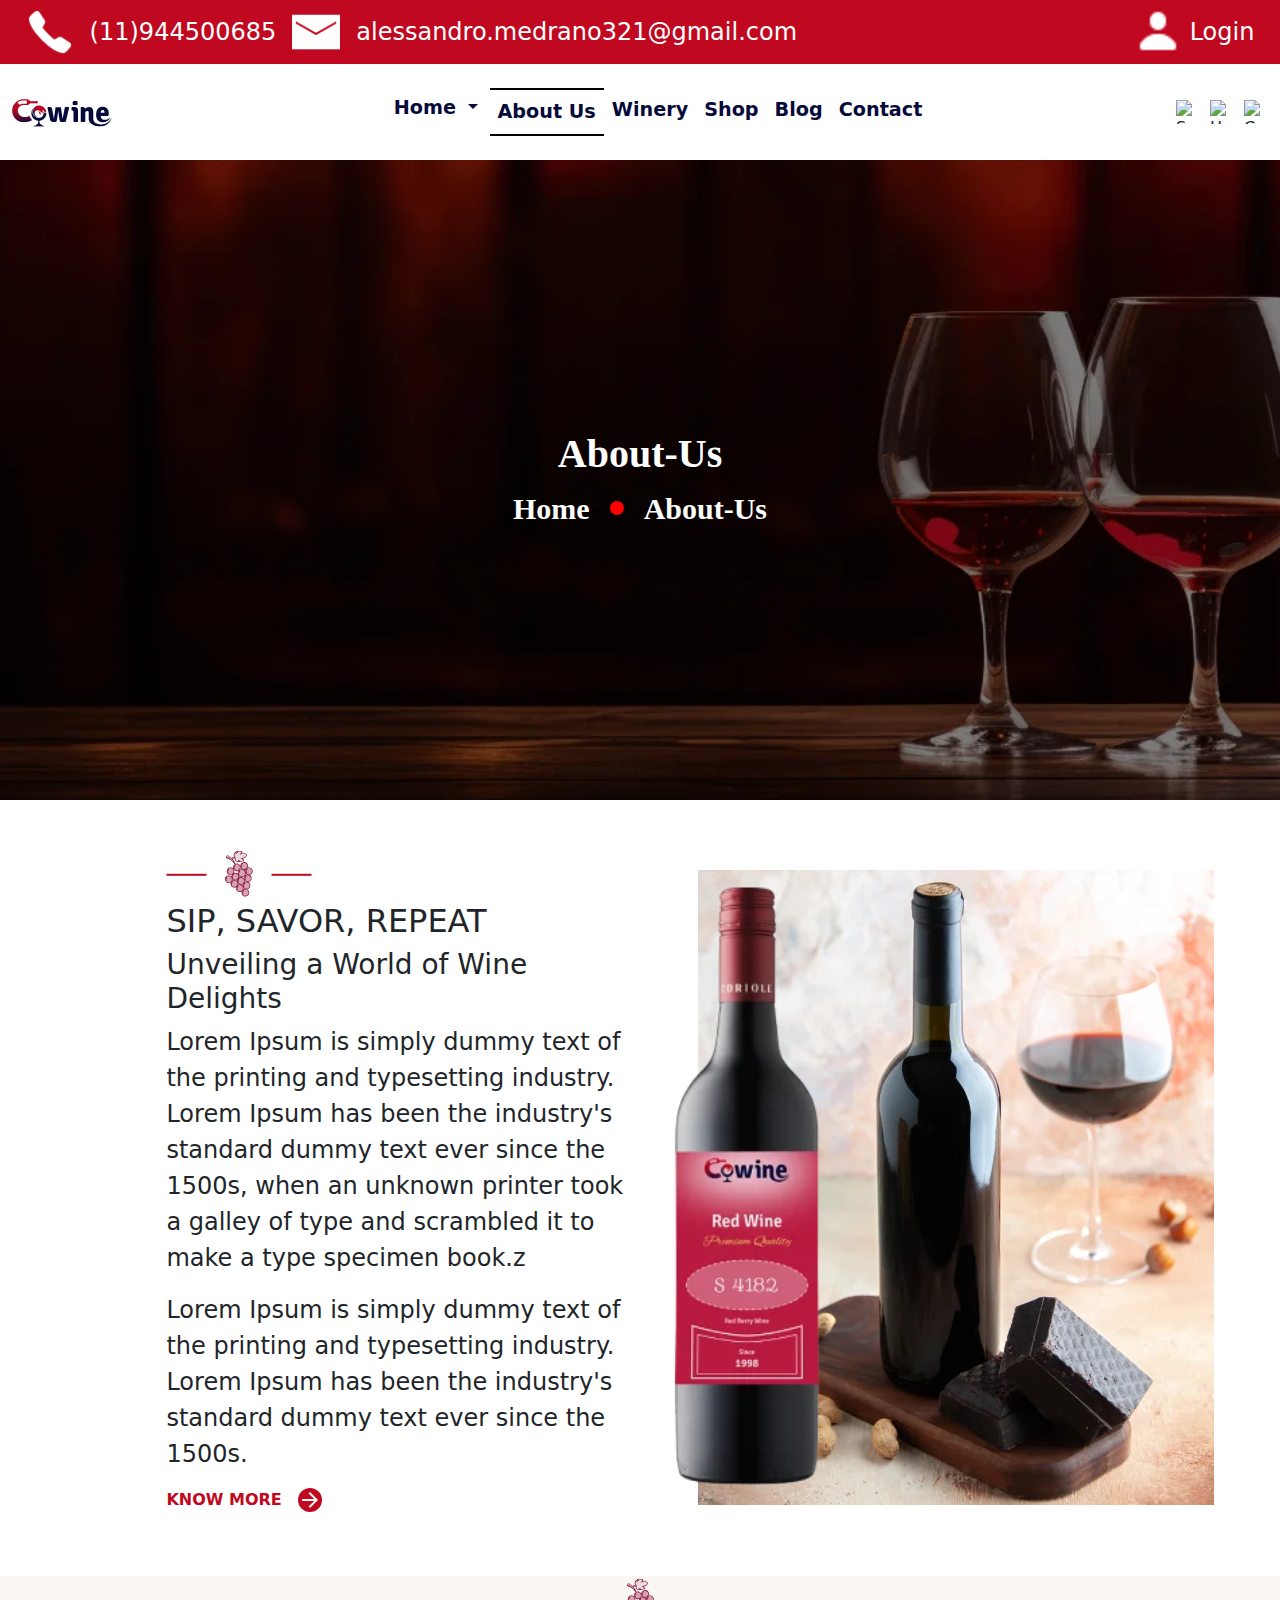
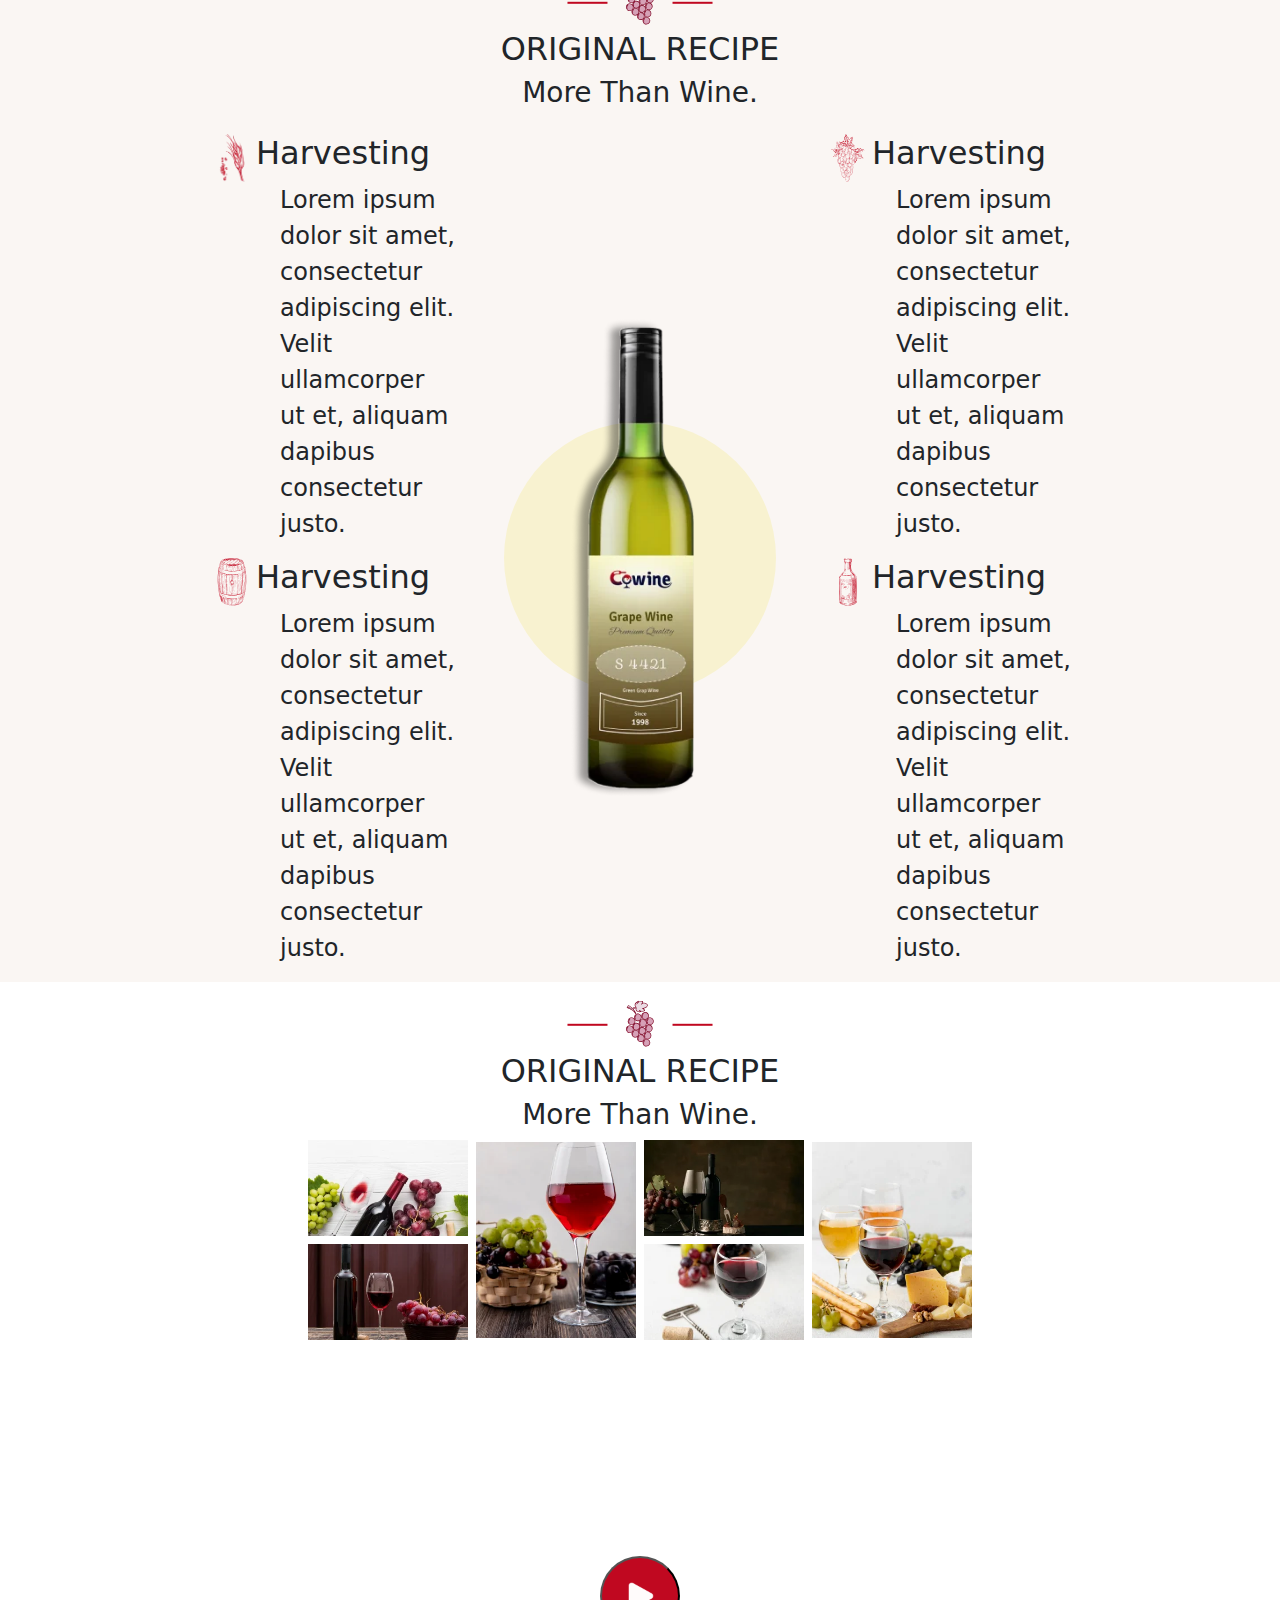
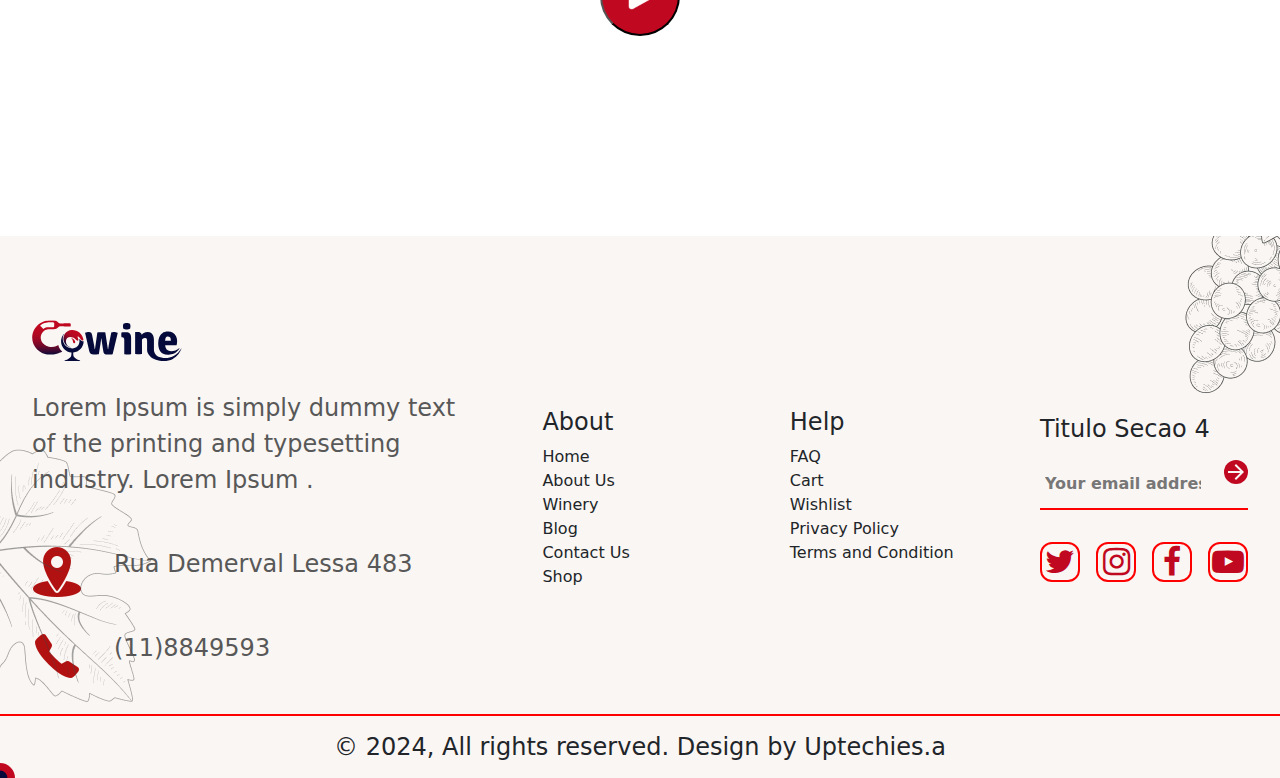
==== commit ab51a469: "fix position" ====
--- a/about.html
+++ b/about.html
@@ -38,17 +38,17 @@
         <nav class="navbar navbar-expand-lg bg-white " id="nav-id">
             <div class="container-fluid d-flex justify-content-around">
 
-                <!-- Logo à esquerda -->
+
                 <a class="navbar-brand" href="index.html">
                     <img class="imgprin" src="imagens/logo/logo.svg" alt="Logo" width="100">
                 </a>
 
-                <!-- Menu Central -->
+
                 <div class="collapse navbar-collapse justify-content-center" id="navbarNav">
                     <ul class="navbar-nav">
                         <li class="nav-item">
 
-                            <!-- id="popuplink" -->
+
                             <div class="dropdown" id="botaodrop">
                                 <a class="btn btn-secondary dropdown-toggle bg-transparent  border-0" href="#"
                                     role="button" data-bs-toggle="dropdown" aria-expanded="false" id="link-menu">
@@ -97,8 +97,6 @@
                         <span class="navbar-toggler-icon"></span>
                     </button>
                 </div>
-
-                <!-- Ícones à direita -->
                 <div class="navbar-icons d-flex">
                     <img src="https://cdn-icons-png.flaticon.com/512/622/622669.png" class="pulos" alt="Search">
                     <img src="https://cdn-icons-png.flaticon.com/512/1077/1077035.png" class="pulos" alt="Heart">
@@ -141,7 +139,7 @@
                     <p>Read Article </p> <button class="circle-button"> <img src="imagens/icons/arrowlight.svg"
                             alt="arrow light"></button>
                 </div> -->
-                <div class="lerartigo"  id="botaoSaibaMais"  >
+                <div class="lerartigo" id="botaoSaibaMais">
                     <div class="discover">KNOW MORE <button class="circle-button"> <img
                                 src="imagens/icons/arrowlight.svg" alt="arrow light"></button></div>
                 </div>
@@ -154,9 +152,9 @@
                         <img class="imgvinhoab" src="imagens/features/sip-savor-content-bottle-image.webp" alt="vinho">
                     </div>
 
-                    
-                    <img class="imgdirblog"   id="imagemblogjuntovinho" src="imagens/features/sip-savor-content-image.webp"
-                        alt="imagem grande">
+
+                    <img class="imgdirblog" id="imagemblogjuntovinho"
+                        src="imagens/features/sip-savor-content-image.webp" alt="imagem grande">
                 </div>
             </div>
 
@@ -197,7 +195,8 @@
                 <div class="vinhocombola">
                     <div class="vinhosec6" id="vinhoamarelo">
                         <!-- <div class="circle"></div> -->
-                        <img src="imagens/features/original-recipe-image.webp" alt="produto1" id="imgvinhoama" class="produto">
+                        <img src="imagens/features/original-recipe-image.webp" alt="produto1" id="imgvinhoama"
+                            class="produto">
                     </div>
                 </div>
 
@@ -243,20 +242,20 @@
 
                 <div class="elementos3" id="bloco13">
                     <div class="elementos1">
-                        <div class="img1div" onclick="abripopupImagem(1)"></div>
-                        <div class="img2div" onclick="abripopupImagem(2)"></div>
-                    </div>
-                    <div class="elemento2" onclick="abripopupImagem(3)"></div>
+                        <div class="img1div sec4image" onclick="abripopupImagem(1)"></div>
+                        <div class="img2div  sec4image" onclick="abripopupImagem(2)"></div>
+                    </div>
+                    <div class="elemento2 sec4image" onclick="abripopupImagem(3)"></div>
                 </div>
 
 
 
                 <div class="elementos3">
                     <div class="elementos1">
-                        <div class="img21div" onclick="abripopupImagem(4)"></div>
-                        <div class="img22div" onclick="abripopupImagem(5)"></div>
-                    </div>
-                    <div class="elemento22" onclick="abripopupImagem(6)"></div>
+                        <div class="img21div sec4image" onclick="abripopupImagem(4)"></div>
+                        <div class="img22div sec4image" onclick="abripopupImagem(5)"></div>
+                    </div>
+                    <div class="elemento22 sec4image" onclick="abripopupImagem(6)"></div>
                 </div>
 
 
@@ -328,33 +327,35 @@
 
 
 
-
-
-
-
-
     <footer class="rodape">
+        <img class="imgdireita" src="imagens/bg/footer-right-image.webp" alt="rigth">
+        <img class="imgesquerda" src="imagens/bg/footer-left-image.webp" alt="left">
+
+
         <div class="footersup">
 
-            <!-- div 1 -->
+
             <div class="futerinfo">
                 <img class="logofooter" src="imagens/logo/logo.svg" alt="Logo" width="100">
                 <div class="locais">
-                    <p class="textof">dkbsvs df gds dffb d f ds d b dsf sdf f dfbb dfd</p>
+                    <p class="textof">Lorem Ipsum is simply dummy text of the printing and typesetting industry. Lorem
+                        Ipsum .
+
+                    </p>
                     <a class="links" href="#" class="local"> <img class="pulos" src="imagens/icons/localização.png"
                             alt="localização">
                         <p class="textof">Rua Demerval Lessa 483</p>
                     </a>
                     <a class="links" shref="#" class="local"> <img class="pulos"
                             src="imagens/icons/telefone_vermelho.png" alt="telefone">
-                        <p class="textof">(11)884959389389835</p>
+                        <p class="textof">(11)8849593</p>
                     </a>
                 </div>
             </div>
-            <!-- div 2 -->
+
             <div class="footerLista">
                 <div class="lista1">
-                    <h4>Abaut</h4>
+                    <h4>About</h4>
                     <ul class="lista">
                         <li>Home</li>
                         <li>About Us</li>
@@ -377,7 +378,7 @@
                 </div>
             </div>
 
-            <!-- div 3 -->
+
             <div class="contatosec">
                 <div class="footercontato">
                     <h4>Titulo Secao 4</h4>
@@ -390,20 +391,19 @@
 
                 <div class="redicons">
                     <div class="qudrado">
-                        <i class="fa fa-twitter" style="font-size:2em;color:red"></i>
+                        <i class="fa fa-twitter" style="font-size:2em;color:var(--secondary)"></i>
                     </div>
                     <div class="qudrado">
-                        <i class="fa fa-instagram" style="font-size:2em;color:red"></i>
+                        <i class="fa fa-instagram" style="font-size:2em;color:var(--secondary)"></i>
                     </div>
                     <div class="qudrado">
-                        <i class="fa fa-facebook-f" style="font-size:2em;color:red"></i>
+                        <i class="fa fa-facebook-f" style="font-size:2em;color:var(--secondary)"></i>
                     </div>
                     <div class="qudrado">
-                        <i class="fa fa-youtube-play" style="font-size:2em;color:red"></i>
-                    </div>
-                </div>
-            </div>
-
+                        <i class="fa fa-youtube-play" style="font-size:2em;color:var(--secondary)"></i>
+                    </div>
+                </div>
+            </div>
 
         </div>
 
--- a/estilos/main.css
+++ b/estilos/main.css
@@ -8,231 +8,237 @@
 @import url(sec9.css);
 @import url(sec10.css);
 
-:root{
-    --body-font: "Reddit Sans", sans-serif;
-    --title-font: "Reddit Sans", sans-serif;
-    --content-font: "Reddit Sans", sans-serif;
-    --meta-font: "Reddit Sans", sans-serif;
-    --primary: #050A3A;
-    --secondary: #C00820;
-    --light: #FAF6F3;
-    --highlight: #E8DA5C;
-    --white-color: #ffffff;
-    --black-color: #000000;
-    --gray-color: #303030;
-    --light-gray-color: #A1A1A1;
-    --gray-1-color: #585858;
-    
-}
-
-
-p{
+:root {
+  --body-font: "Reddit Sans", sans-serif;
+  --title-font: "Reddit Sans", sans-serif;
+  --content-font: "Reddit Sans", sans-serif;
+  --meta-font: "Reddit Sans", sans-serif;
+  --primary: #050A3A;
+  --secondary: #C00820;
+  --light: #FAF6F3;
+  --highlight: #E8DA5C;
+  --white-color: #ffffff;
+  --black-color: #000000;
+  --gray-color: #303030;
+  --light-gray-color: #A1A1A1;
+  --gray-1-color: #585858;
+
+}
+
+
+p {
   font-size: 1.5em;
 }
 
-h1{
-  font-size: 2em;
-}
-
-h2{
-  font-size: 2em;
-}
-h3{
-  font-size: 2em;
-}
-
-h4{
-  font-size: 2em;
-}
-
-h5{
-  font-size: 2em;
-}
-
-
-
-
-li:hover{
-    color: var(--secondary);
-}
-
-  
-#falupa{
-    color: var(--primary);
-
-}
-
-  .bola1 {
-    position: fixed;
-    width: 15px;
-    height: 15px;
-    border-radius: 50%; 
-    pointer-events: none; 
-    transform: translate(-50%, -50%); 
-    background: var(--primary); 
-    z-index: 10; 
-  }
-  
-  .bola2 {
-    position: fixed;
-    width: 30px;
-    height: 30px;
-    border-radius: 50%; 
-    pointer-events: none; 
-    transform: translate(-50%, -50%); 
-    background: var(--secondary);
-    z-index: 9; 
-    transition: transform 0.3s ease-out;
-  }
-
-
- #descricaoblog{
-    font-family: "Cormorant Infant", serif;
-    font-size: 1.5em;
-    font-weight: 700;
-}
-
-
-  #imagem-bw {
-    filter: grayscale(100%); 
-    transition: filter 0.5s ease; 
-   
-  }
-  
-  #imagem-bw:hover {
-    filter: grayscale(0%); 
-  }
-
-
-
-
-  .imagensback{
-    position: relative;
-    width: 100%;
-    height: 100%;
-  }
-
- 
-  #sec3relativa{
-    position: relative;
-  
-  }
-
-  .sec3dir{
-    position: absolute;
-    top: 0;
-    right: 0;
-  }
-
-  .sec3left{
-    position: absolute;
-    top: 0;
-    left: 0;
-
-  }
-
-  .seccbot{
-    position: absolute;
-    bottom: 0;
-    right: 0;
-    animation: direota  3s infinite;
-    
-    
-  
-  }
-
-
-
-
-
-
-
-
-  #sec4relativa{
-    position: relative;
-   
-  }
-
-  .folhadirre{
-    position: absolute;
-    right: 0;
-  }
-
-  .folhaesqre{
-    position: absolute;
-    bottom: 0;
-    left: 0;
-  }
-
-  #carrosel2{
-    position: relative;
-    height: 100%;
-  }
-
-  .img-dir-ca{
-    position: absolute;
-    z-index: 1;
-    top: 0;
-    right: 0;
-    animation: moveEsquerdaVolta  3s infinite; 
-  }
-
-  .img-esq-ca{
-    z-index: 1;
-    position:absolute; 
-    bottom: 0; 
-    left: 0;
-  }
-
-
-
-
-  .rodape{
-    position: relative;
-  }
-  /* .footersup{
+h1 {
+  font-size: 2em;
+}
+
+h2 {
+  font-size: 2em;
+}
+
+h3 {
+  font-size: 2em;
+}
+
+h4 {
+  font-size: 2em;
+}
+
+h5 {
+  font-size: 2em;
+}
+
+
+
+
+li:hover {
+  color: var(--secondary);
+}
+
+
+#falupa {
+  color: var(--primary);
+
+}
+
+.bola1 {
+  position: fixed;
+  width: 15px;
+  height: 15px;
+  border-radius: 50%;
+  pointer-events: none;
+  transform: translate(-50%, -50%);
+  background: var(--primary);
+  z-index: 10;
+}
+
+.bola2 {
+  position: fixed;
+  width: 30px;
+  height: 30px;
+  border-radius: 50%;
+  pointer-events: none;
+  transform: translate(-50%, -50%);
+  background: var(--secondary);
+  z-index: 9;
+  transition: transform 0.3s ease-out;
+}
+
+
+#descricaoblog {
+  font-family: "Cormorant Infant", serif;
+  font-size: 1.5em;
+  font-weight: 700;
+}
+
+
+#imagem-bw {
+  filter: grayscale(100%);
+  transition: filter 0.5s ease;
+
+}
+
+#imagem-bw:hover {
+  filter: grayscale(0%);
+}
+
+
+
+
+.imagensback {
+  position: relative;
+  width: 100%;
+  height: 100%;
+}
+
+
+#sec3relativa {
+  position: relative;
+
+}
+
+.sec3dir {
+  position: absolute;
+  top: 0;
+  right: 0;
+}
+
+.sec3left {
+  position: absolute;
+  top: 0;
+  left: 0;
+
+}
+
+.seccbot {
+  position: absolute;
+  bottom: 0;
+  right: 0;
+  animation: direota 3s infinite;
+
+
+
+}
+
+
+
+
+
+
+
+
+#sec4relativa {
+  position: relative;
+
+}
+
+.folhadirre {
+  position: absolute;
+  right: 0;
+}
+
+.folhaesqre {
+  position: absolute;
+  bottom: 0;
+  left: 0;
+}
+
+#carrosel2 {
+  position: relative;
+  height: 100%;
+}
+
+.img-dir-ca {
+  position: absolute;
+  z-index: 1;
+  top: 0;
+  right: 0;
+  animation: moveEsquerdaVolta 3s infinite;
+}
+
+.img-esq-ca {
+  z-index: 1;
+  position: absolute;
+  bottom: 0;
+  left: 0;
+}
+
+
+
+
+.rodape {
+  position: relative;
+}
+
+/* .footersup{
     position: relative;
   } */
 
-  .imgdireita{
-    position: absolute;
-    top: 0;
-    right: 0;
-  }
-
-  .imgesquerda{
-    position:absolute; 
-    bottom: 0;
-    bottom: 50px; 
-    left: 0;
-    animation: moveEsquerdaVolta  3s infinite; 
-  
-  }
-
-
-  @keyframes moveEsquerdaVolta {
-    0% {
-        transform: translateY(0); 
-    }
-    50% {
-        transform: translateY(30px); 
-    }
-    100% {
-        transform: translateX(0); 
-    }
-  }
-
-
-
-
-  @keyframes direota {
-    0% {
-        transform: translateX(0); 
-    }
-    50% {
-        transform: translateX(-40px); 
-    }
-    100% {
-        transform: translateX(0); 
-    }
-  }+.imgdireita {
+  position: absolute;
+  top: 0;
+  right: 0;
+}
+
+.imgesquerda {
+  position: absolute;
+  bottom: 0;
+  bottom: 50px;
+  left: 0;
+  animation: moveEsquerdaVolta 3s infinite;
+
+}
+
+
+@keyframes moveEsquerdaVolta {
+  0% {
+    transform: translateY(0);
+  }
+
+  50% {
+    transform: translateY(30px);
+  }
+
+  100% {
+    transform: translateX(0);
+  }
+}
+
+
+
+
+@keyframes direota {
+  0% {
+    transform: translateX(0);
+  }
+
+  50% {
+    transform: translateX(-40px);
+  }
+
+  100% {
+    transform: translateX(0);
+  }
+}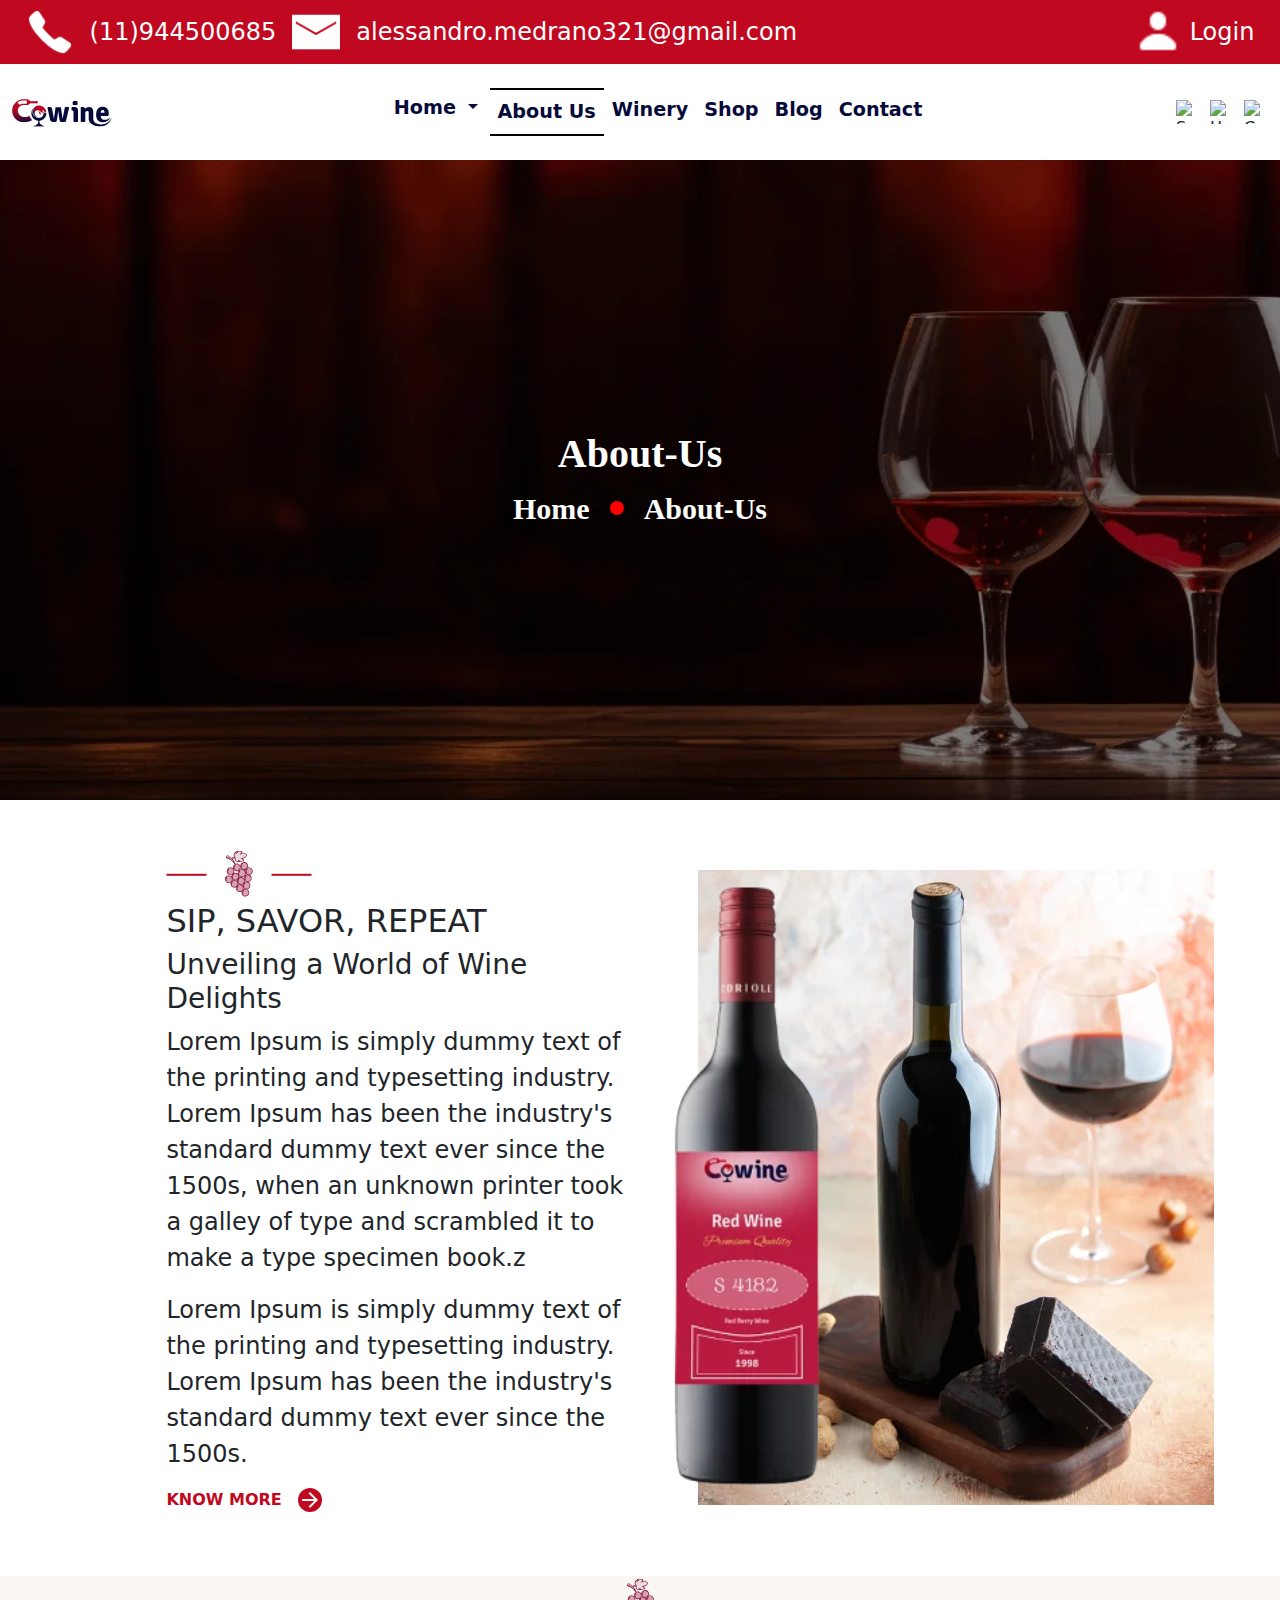
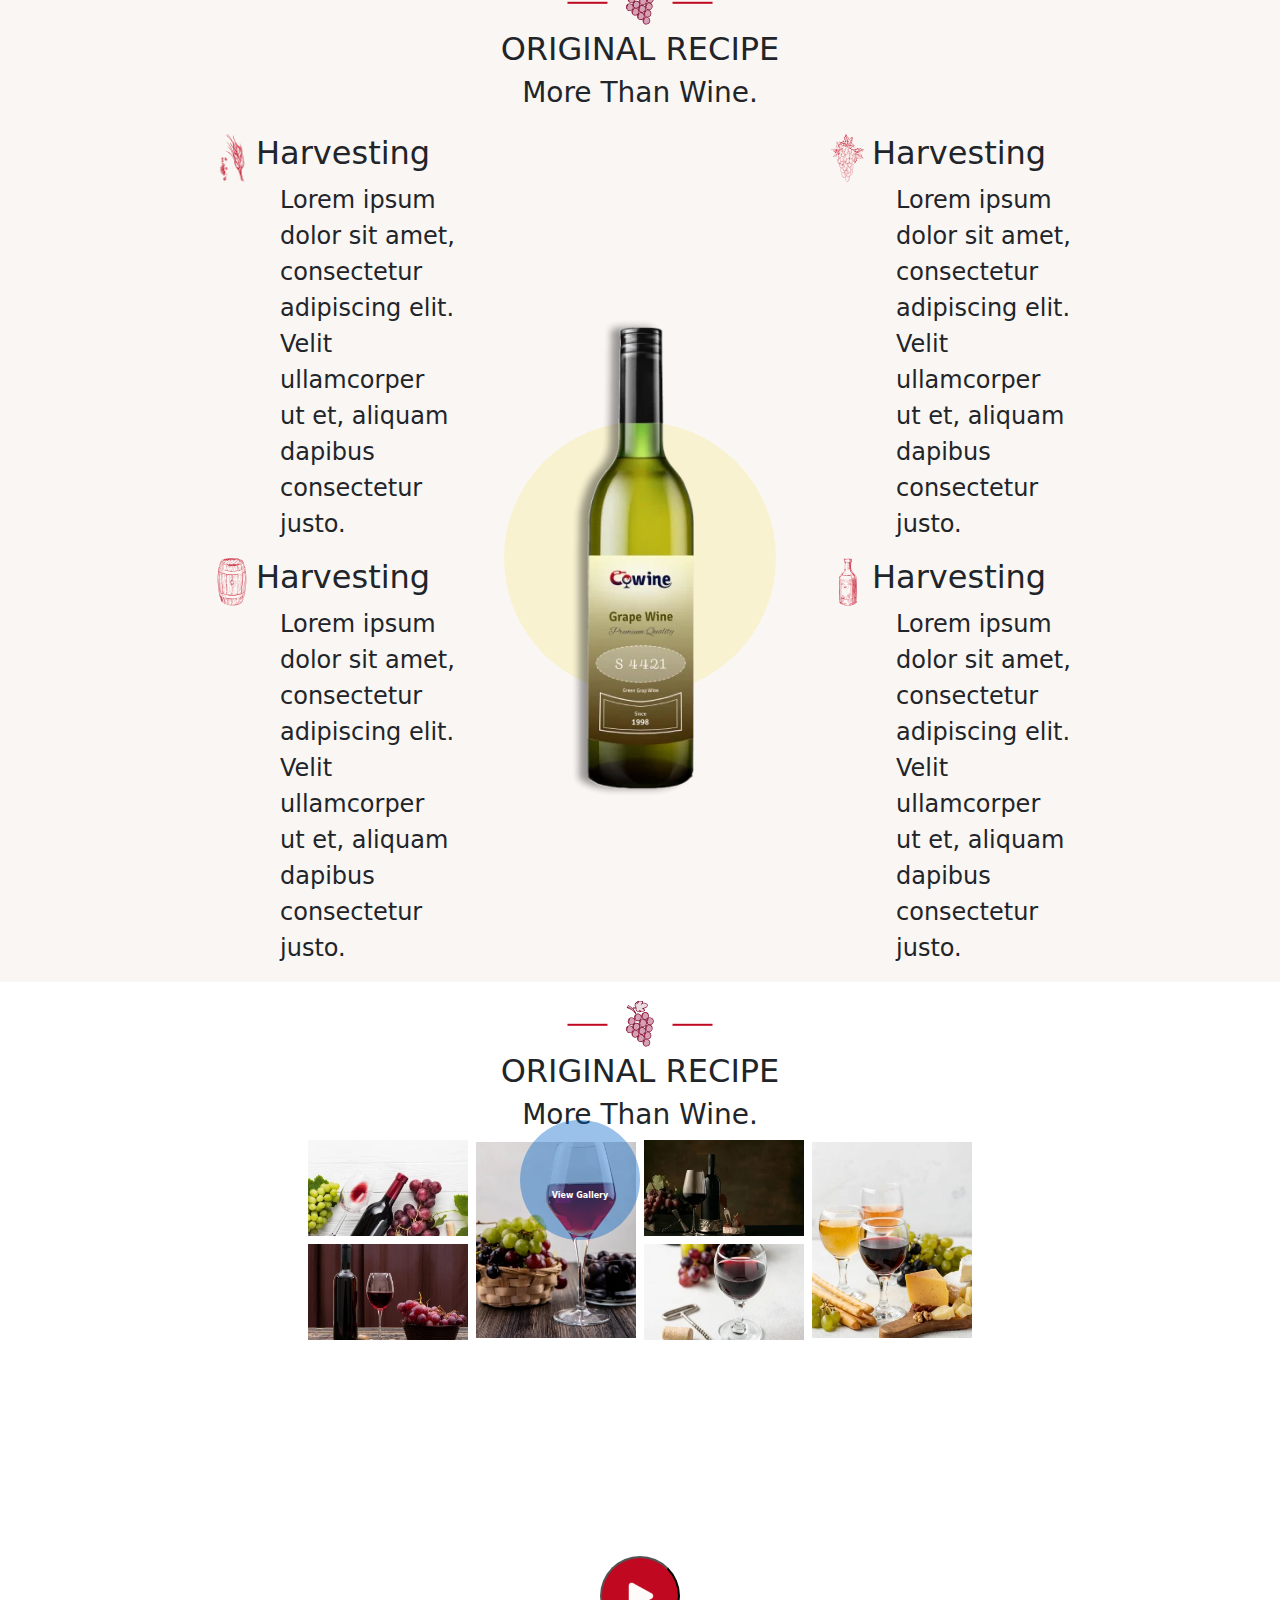
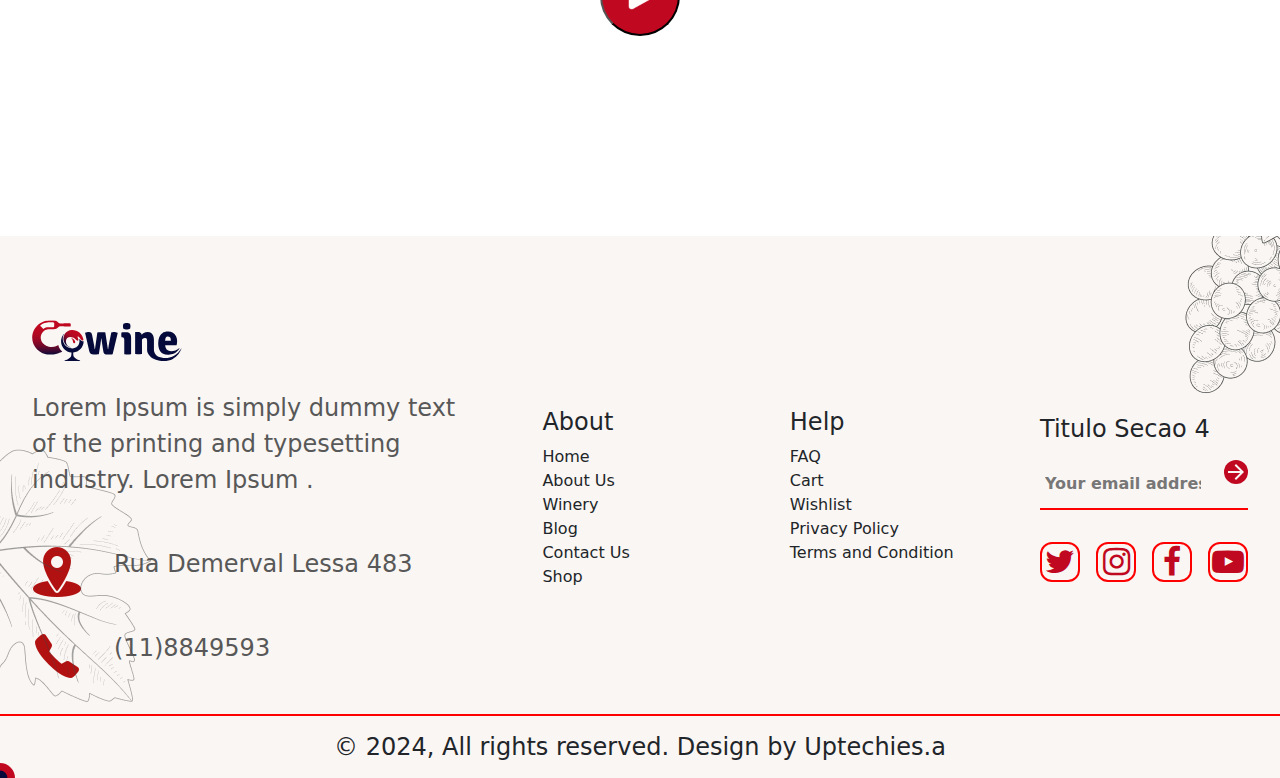
==== commit 137fae3f: "animacao nas imagens da galeria usando o mouse" ====
--- a/about.html
+++ b/about.html
@@ -238,7 +238,8 @@
                 <h3>More Than Wine.</h3>
             </div>
 
-            <div class="imgsemgrade">
+            <div class="imgsemgrade" id="area-bola">
+                <div class="bola-azul" id="bola-azul"><p class="textobola">View Gallery</p></div>
 
                 <div class="elementos3" id="bloco13">
                     <div class="elementos1">
@@ -415,11 +416,12 @@
 
 
     </footer>
-
+    
     <div class="bola bola1"></div>
     <div class="bola bola2"></div>
     <script src="script/script3.js"></script>
     <script src="script/script2.js"></script>
+    <script src="script/script4.js"></script>
 
 </body>
 
--- a/estilosabout/mainabout.css
+++ b/estilosabout/mainabout.css
@@ -1,4 +1,49 @@
 @import url(sec2about.css);
 @import url(sec3about.css);
 @import url(sec4about.css);
-@import url(sec5about.css);+@import url(sec5about.css);
+
+/* #bola-azul {
+    width: 30px;
+    height: 30px;
+    background-color: blue;
+    border-radius: 50%;
+    position: absolute;
+    pointer-events: none;
+    transform: translate(-50%, -50%);
+    display: none;
+    z-index: 99999;
+  } */
+
+  #area-bola {
+    position: relative;
+  }
+  
+  #bola-azul {
+    width: 120px;
+    height: 120px;
+    background-color: rgba(0, 100, 200, 0.4);
+    border-radius: 50%;
+    position: absolute;
+    pointer-events: none;
+    transform: translate(-50%, -50%);
+    display: none;
+    z-index: 9999;
+  
+    display: flex;
+    align-items: center;
+    justify-content: center;
+    text-align: center;
+    color: white;
+    font-weight: bold;
+    font-size: 16px;
+  }
+  
+
+  .textobola{   
+    padding-top: 6em;
+    text-align: center;
+    font-size: 0.5em;
+    font-weight: 0;
+  }
+  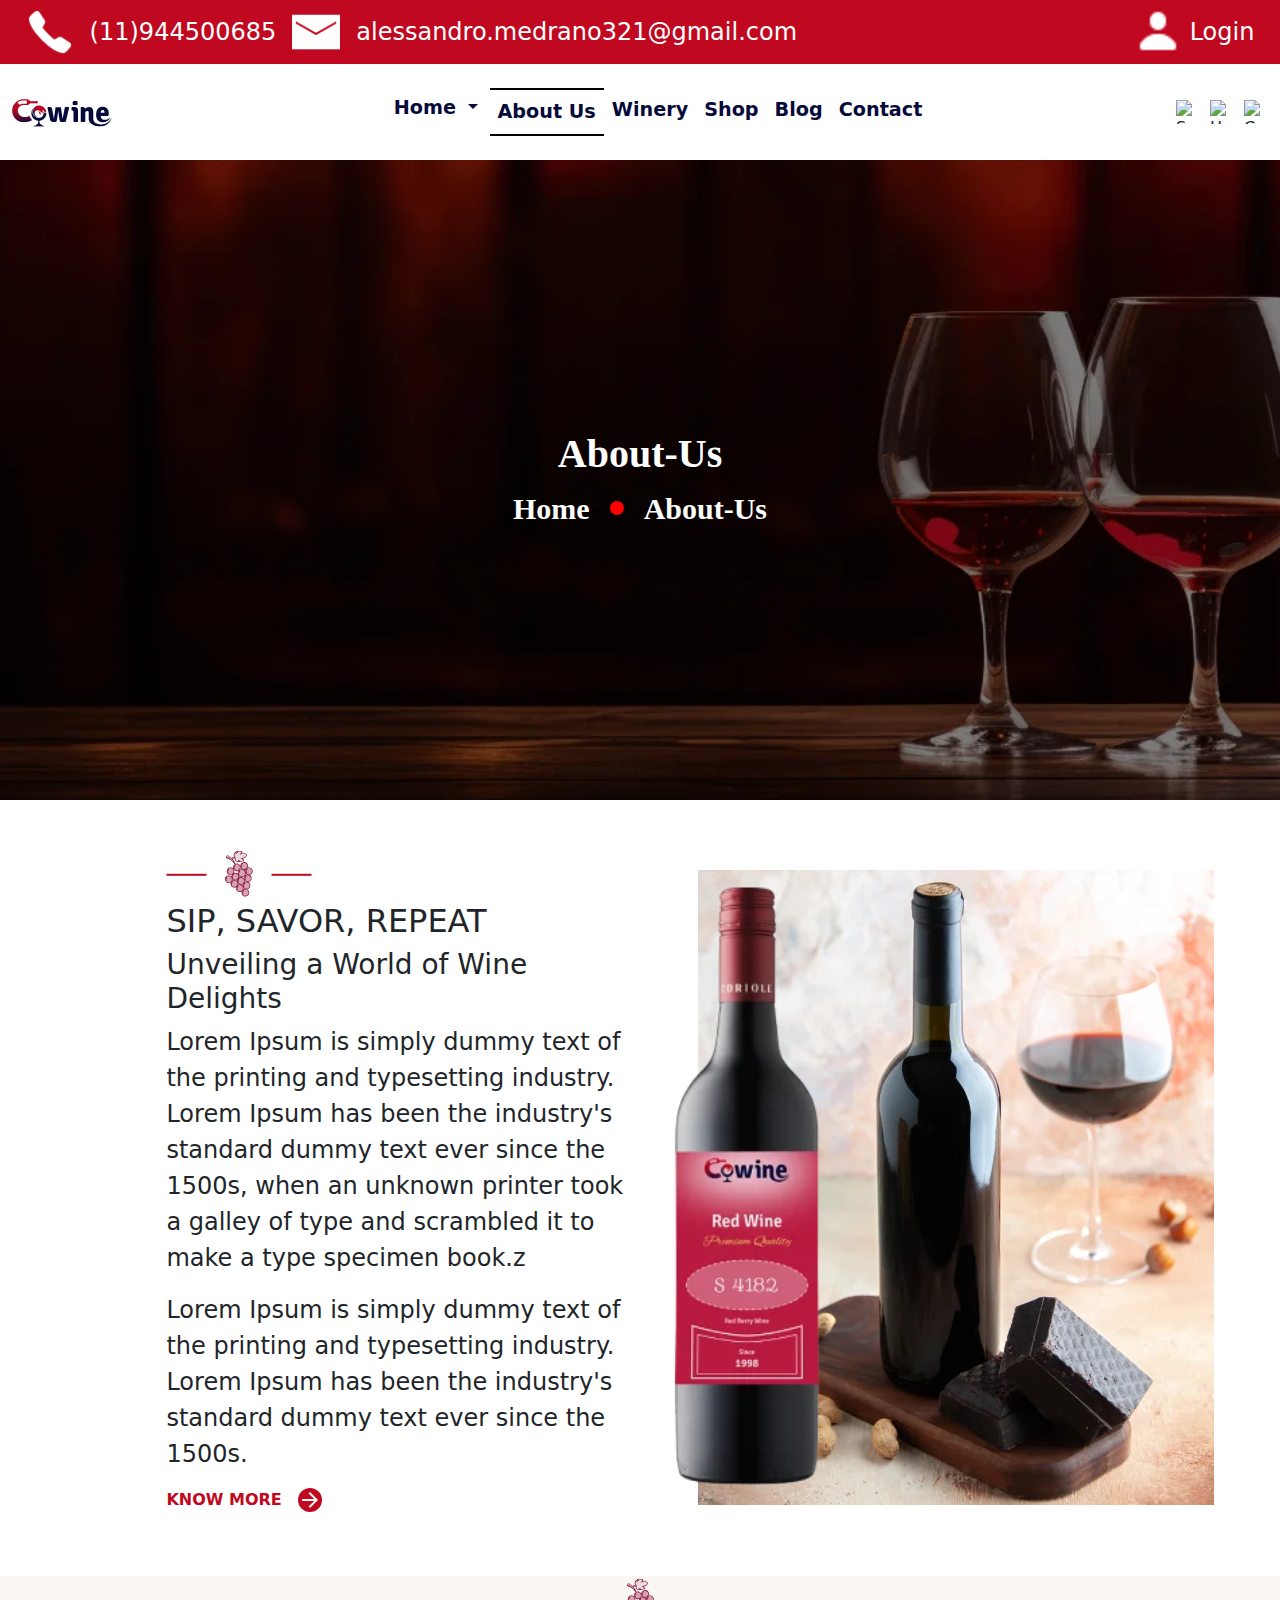
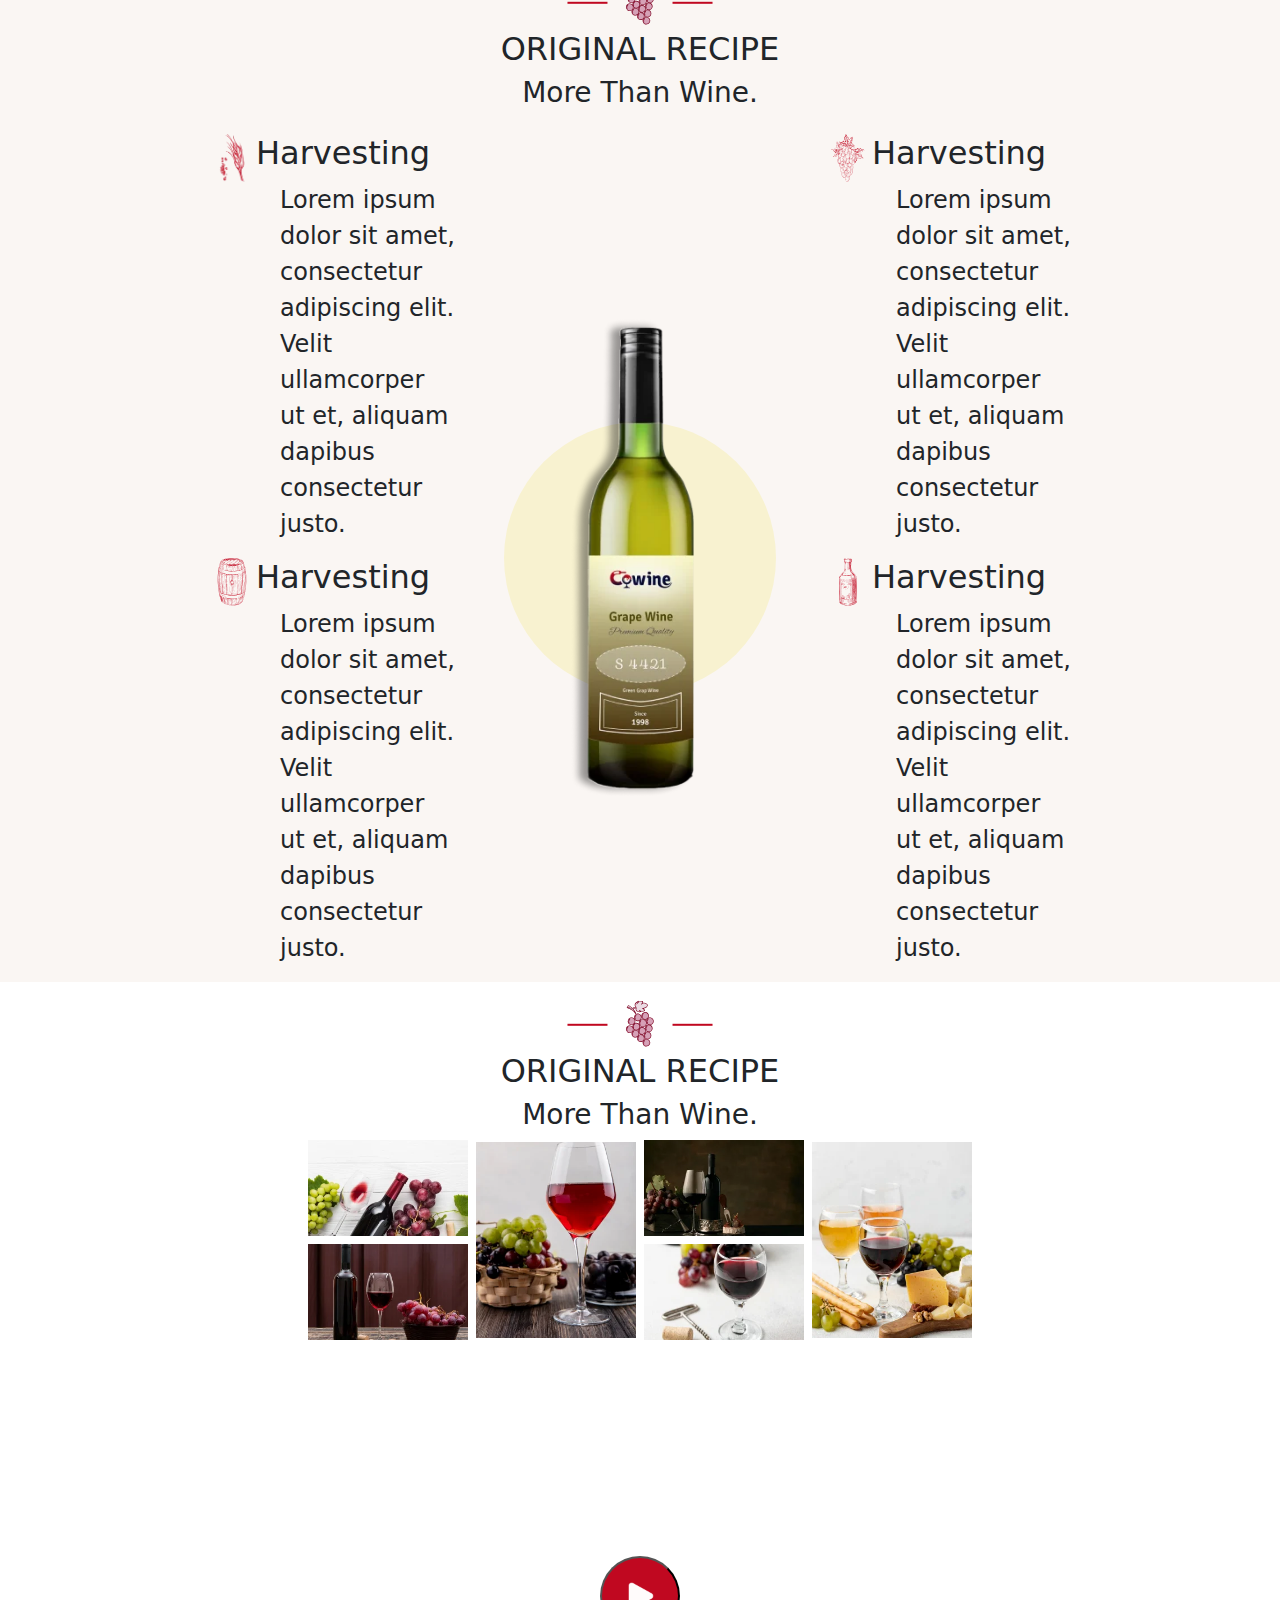
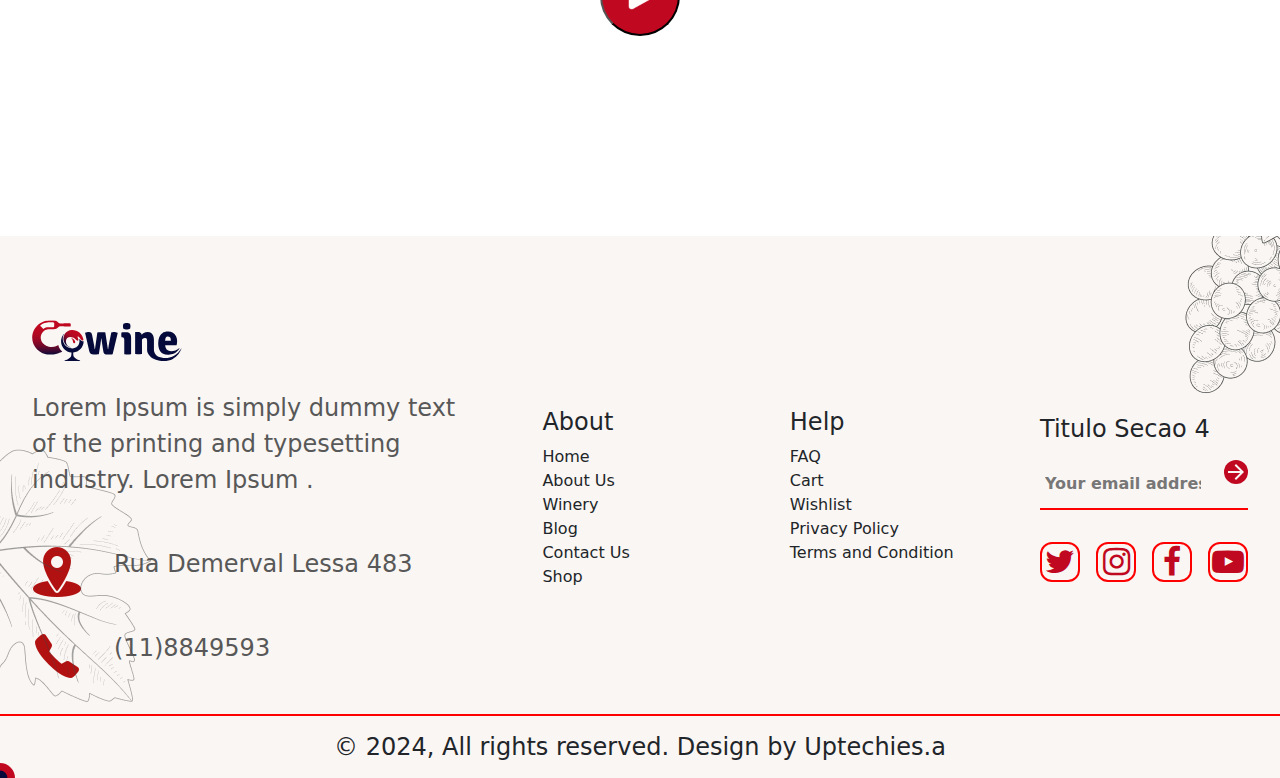
==== commit 0b32fe4f: "ajeitando nome das classes" ====
--- a/about.html
+++ b/about.html
@@ -2,18 +2,18 @@
 <html lang="en">
 
 <head>
-    <meta charset="UTF-8">
-    <meta name="viewport" content="width=device-width, initial-scale=1.0">
+    <meta charset="UTF-8" />
+    <meta name="viewport" content="width=device-width, initial-scale=1.0" />
     <link rel="stylesheet" href="https://cdn.jsdelivr.net/npm/swiper@11/swiper-bundle.min.css" />
-    <link rel="stylesheet" href="estilos/main.css">
-    <link rel="stylesheet" href="estilosBlog/mainblog.css">
-    <link rel="stylesheet" href="https://cdnjs.cloudflare.com/ajax/libs/font-awesome/4.7.0/css/font-awesome.min.css">
-    <link href="https://cdn.jsdelivr.net/npm/bootstrap@5.3.2/dist/css/bootstrap.min.css" rel="stylesheet">
-    <link rel="stylesheet" href="estilosCont/maincont.css">
+    <link rel="stylesheet" href="estilos/main.css" />
+    <link rel="stylesheet" href="estilosBlog/mainblog.css" />
+    <link rel="stylesheet" href="https://cdnjs.cloudflare.com/ajax/libs/font-awesome/4.7.0/css/font-awesome.min.css" />
+    <link href="https://cdn.jsdelivr.net/npm/bootstrap@5.3.2/dist/css/bootstrap.min.css" rel="stylesheet" />
+    <link rel="stylesheet" href="estilosCont/maincont.css" />
     <script src="https://cdn.jsdelivr.net/npm/bootstrap@5.3.2/dist/js/bootstrap.bundle.min.js"></script>
-    <link rel="stylesheet" href="https://cdnjs.cloudflare.com/ajax/libs/font-awesome/4.7.0/css/font-awesome.min.css">
-    <link rel="stylesheet" href="estilosshop/mainshop.css">
-    <link rel="stylesheet" href="estilosabout/mainabout.css">
+    <link rel="stylesheet" href="https://cdnjs.cloudflare.com/ajax/libs/font-awesome/4.7.0/css/font-awesome.min.css" />
+    <link rel="stylesheet" href="estilosshop/mainshop.css" />
+    <link rel="stylesheet" href="estilosabout/mainabout.css" />
 
     <title>Document</title>
 </head>
@@ -22,63 +22,66 @@
     <header class="cabeçalho">
         <section class="cabeçalho-icon">
             <div class="cabecalho-contato">
-                <img src="imagens/icons/icons8-telefone-50.png" class="icon" alt="telefone">
+                <img src="imagens/icons/icons8-telefone-50.png" class="icon" alt="telefone" />
                 <p class="textoinvisivel">(11)944500685</p>
-                <img src="imagens/icons/mail.png" class="icon" alt="email">
+                <img src="imagens/icons/mail.png" class="icon" alt="email" />
                 <p class="textoinvisivel">alessandro.medrano321@gmail.com</p>
             </div>
 
             <div class="cabecalho-login">
-                <img src="imagens/icons/profile.png" class="icon" alt="profile">
+                <img src="imagens/icons/profile.png" class="icon" alt="profile" />
                 <p class="login-incone">Login</p>
             </div>
         </section>
 
-
-        <nav class="navbar navbar-expand-lg bg-white " id="nav-id">
+        <nav class="navbar navbar-expand-lg bg-white" id="nav-id">
             <div class="container-fluid d-flex justify-content-around">
-
-
                 <a class="navbar-brand" href="index.html">
-                    <img class="imgprin" src="imagens/logo/logo.svg" alt="Logo" width="100">
+                    <img class="img-logo" src="imagens/logo/logo.svg" alt="Logo" width="100" />
                 </a>
-
 
                 <div class="collapse navbar-collapse justify-content-center" id="navbarNav">
                     <ul class="navbar-nav">
                         <li class="nav-item">
-
-
                             <div class="dropdown" id="botaodrop">
-                                <a class="btn btn-secondary dropdown-toggle bg-transparent  border-0" href="#"
+                                <a class="btn btn-secondary dropdown-toggle bg-transparent border-0" href="#"
                                     role="button" data-bs-toggle="dropdown" aria-expanded="false" id="link-menu">
                                     Home
                                 </a>
 
                                 <ul class="dropdown-menu">
-                                    <li><a class="dropdown-item" href="index.html">Action</a></li>
-                                    <li><a class="dropdown-item" href="#">Another action</a></li>
+                                    <li>
+                                        <a class="dropdown-item" href="index.html">Action</a>
+                                    </li>
+                                    <li>
+                                        <a class="dropdown-item" href="#">Another action</a>
+                                    </li>
                                 </ul>
                             </div>
-
-
-
-                        </li>
-                        <li class="nav-item">
-                            <div class="minha-div" id="minhadivborda2"><a class="nav-link" id="link-menu"
-                                    href="about.html">About Us</a></div>
-                        </li>
-                        <li class="nav-item">
-                            <div class="minha-div"><a class="nav-link" id="link-menu" href="#">Winery</a></div>
-                        </li>
-                        <li class="nav-item">
-                            <div class="minha-div"><a class="nav-link" id="link-menu" href="shop.html">Shop</a></div>
-                        </li>
-                        <li class="nav-item">
-                            <div class="minha-div"><a class="nav-link" id="link-menu" href="blog.html">Blog</a></div>
-                        </li>
-                        <li class="nav-item">
-                            <div class="minha-div"><a class="nav-link" id="link-menu" href="contact.html">Contact</a>
+                        </li>
+                        <li class="nav-item">
+                            <div class="div-menu" id="minhadivborda2">
+                                <a class="nav-link" id="link-menu" href="about.html">About Us</a>
+                            </div>
+                        </li>
+                        <li class="nav-item">
+                            <div class="div-menu">
+                                <a class="nav-link" id="link-menu" href="#">Winery</a>
+                            </div>
+                        </li>
+                        <li class="nav-item">
+                            <div class="div-menu">
+                                <a class="nav-link" id="link-menu" href="shop.html">Shop</a>
+                            </div>
+                        </li>
+                        <li class="nav-item">
+                            <div class="div-menu">
+                                <a class="nav-link" id="link-menu" href="blog.html">Blog</a>
+                            </div>
+                        </li>
+                        <li class="nav-item">
+                            <div class="div-menu">
+                                <a class="nav-link" id="link-menu" href="contact.html">Contact</a>
                             </div>
                         </li>
                     </ul>
@@ -98,75 +101,74 @@
                     </button>
                 </div>
                 <div class="navbar-icons d-flex">
-                    <img src="https://cdn-icons-png.flaticon.com/512/622/622669.png" class="pulos" alt="Search">
-                    <img src="https://cdn-icons-png.flaticon.com/512/1077/1077035.png" class="pulos" alt="Heart">
-                    <img src="https://cdn-icons-png.flaticon.com/512/1170/1170678.png" class="pulos" alt="Cart">
-                </div>
-
+                    <img src="https://cdn-icons-png.flaticon.com/512/622/622669.png" class="pulsar-icon" alt="Search" />
+                    <img src="https://cdn-icons-png.flaticon.com/512/1077/1077035.png" class="pulsar-icon" alt="Heart" />
+                    <img src="https://cdn-icons-png.flaticon.com/512/1170/1170678.png" class="pulsar-icon" alt="Cart" />
+                </div>
             </div>
         </nav>
     </header>
 
-
     <main class="conteudo">
-
         <!-- 1------------------------ -->
         <div class="conteudo-banner-blog">
-            <h1 class="titulopagsec">About-Us</h1>
+            <h1 class="tituloBanner">About-Us</h1>
             <div class="conteudobola">
-                <p class="bannersec">Home</p>
+                <p class="bannerAssunto">Home</p>
                 <div class="bolinha"></div>
-                <p class="bannersec">About-Us</p>
-            </div>
-
-        </div>
-
+                <p class="bannerAssunto">About-Us</p>
+            </div>
+        </div>
 
         <!-- 2------------------------ -->
 
         <div class="sec2about">
-
             <div class="sec2dir">
-                <img src="imagens/icons/design-vector.svg" alt="separador">
+                <img src="imagens/icons/design-vector.svg" alt="separador" />
                 <h2>SIP, SAVOR, REPEAT</h2>
                 <h3>Unveiling a World of Wine Delights</h3>
-                <p>Lorem Ipsum is simply dummy text of the printing and typesetting industry. Lorem Ipsum has been the
-                    industry's standard dummy text ever since the 1500s, when an unknown printer took a galley of type
-                    and scrambled it to make a type specimen book.z</p>
-                <p>Lorem Ipsum is simply dummy text of the printing and typesetting industry. Lorem Ipsum has been the
-                    industry's standard dummy text ever since the 1500s.</p>
+                <p>
+                    Lorem Ipsum is simply dummy text of the printing and typesetting
+                    industry. Lorem Ipsum has been the industry's standard dummy text
+                    ever since the 1500s, when an unknown printer took a galley of type
+                    and scrambled it to make a type specimen book.z
+                </p>
+                <p>
+                    Lorem Ipsum is simply dummy text of the printing and typesetting
+                    industry. Lorem Ipsum has been the industry's standard dummy text
+                    ever since the 1500s.
+                </p>
                 <!-- <div class="lerartigo" id="botaoabout">
                     <p>Read Article </p> <button class="circle-button"> <img src="imagens/icons/arrowlight.svg"
                             alt="arrow light"></button>
                 </div> -->
                 <div class="lerartigo" id="botaoSaibaMais">
-                    <div class="discover">KNOW MORE <button class="circle-button"> <img
-                                src="imagens/icons/arrowlight.svg" alt="arrow light"></button></div>
+                    <div class="discover">
+                        KNOW MORE
+                        <button class="circle-button">
+                            <img src="imagens/icons/arrowlight.svg" alt="arrow light" />
+                        </button>
+                    </div>
                 </div>
             </div>
 
             <div class="sec2esq">
                 <div class="imagensjuntas">
-
                     <div class="conteudocarrafa">
-                        <img class="imgvinhoab" src="imagens/features/sip-savor-content-bottle-image.webp" alt="vinho">
-                    </div>
-
+                        <img class="imgvinhoab" src="imagens/features/sip-savor-content-bottle-image.webp"
+                            alt="vinho" />
+                    </div>
 
                     <img class="imgdirblog" id="imagemblogjuntovinho"
-                        src="imagens/features/sip-savor-content-image.webp" alt="imagem grande">
-                </div>
-            </div>
-
-
-        </div>
-
-
+                        src="imagens/features/sip-savor-content-image.webp" alt="imagem grande" />
+                </div>
+            </div>
+        </div>
 
         <!-- 3------------------------ -->
         <div class="sec3total">
             <div class="tituloconteudo3">
-                <img src="imagens/icons/design-vector.svg" alt="separador">
+                <img src="imagens/icons/design-vector.svg" alt="separador" />
                 <h2>ORIGINAL RECIPE</h2>
                 <h3>More Than Wine.</h3>
             </div>
@@ -174,135 +176,132 @@
             <div class="conteudo3">
                 <div class="conteudo31">
                     <div class="blococontetudo">
-                        <div class="iconmaistitulo"><img src="imagens/icon-ab/ic-harvesting.webp" id="imgiconsec3"
-                                alt="icon 1">
+                        <div class="iconmaistitulo">
+                            <img src="imagens/icon-ab/ic-harvesting.webp" id="imgiconsec3" alt="icon 1" />
                             <h2>Harvesting</h2>
                         </div>
-                        <p class="textopsec3">Lorem ipsum dolor sit amet, consectetur adipiscing elit. Velit ullamcorper
-                            ut et, aliquam dapibus consectetur justo.</p>
+                        <p class="textopsec3">
+                            Lorem ipsum dolor sit amet, consectetur adipiscing elit. Velit
+                            ullamcorper ut et, aliquam dapibus consectetur justo.
+                        </p>
                     </div>
                     <div class="blococontetudo">
-                        <div class="iconmaistitulo"><img src="imagens/icon-ab/ic-clarification.svg" id="imgiconsec3"
-                                alt="icon 1">
+                        <div class="iconmaistitulo">
+                            <img src="imagens/icon-ab/ic-clarification.svg" id="imgiconsec3" alt="icon 1" />
                             <h2>Harvesting</h2>
                         </div>
-                        <p class="textopsec3">Lorem ipsum dolor sit amet, consectetur adipiscing elit. Velit ullamcorper
-                            ut et, aliquam dapibus consectetur justo.</p>
-                    </div>
-
+                        <p class="textopsec3">
+                            Lorem ipsum dolor sit amet, consectetur adipiscing elit. Velit
+                            ullamcorper ut et, aliquam dapibus consectetur justo.
+                        </p>
+                    </div>
                 </div>
 
                 <div class="vinhocombola">
                     <div class="vinhosec6" id="vinhoamarelo">
                         <!-- <div class="circle"></div> -->
                         <img src="imagens/features/original-recipe-image.webp" alt="produto1" id="imgvinhoama"
-                            class="produto">
-                    </div>
-                </div>
-
-
+                            class="produto" />
+                    </div>
+                </div>
 
                 <div class="conteudo31">
                     <div class="blococontetudo">
-                        <div class="iconmaistitulo"><img src="imagens/icon-ab/ic-fermentation.svg" id="imgiconsec3"
-                                alt="icon 1">
+                        <div class="iconmaistitulo">
+                            <img src="imagens/icon-ab/ic-fermentation.svg" id="imgiconsec3" alt="icon 1" />
                             <h2>Harvesting</h2>
                         </div>
-                        <p class="textopsec3">Lorem ipsum dolor sit amet, consectetur adipiscing elit. Velit ullamcorper
-                            ut et, aliquam dapibus consectetur justo.</p>
+                        <p class="textopsec3">
+                            Lorem ipsum dolor sit amet, consectetur adipiscing elit. Velit
+                            ullamcorper ut et, aliquam dapibus consectetur justo.
+                        </p>
                     </div>
                     <div class="blococontetudo">
-                        <div class="iconmaistitulo"><img src="imagens/icon-ab/ic-aging-and-bottling.svg"
-                                id="imgiconsec3" alt="icon 1">
+                        <div class="iconmaistitulo">
+                            <img src="imagens/icon-ab/ic-aging-and-bottling.svg" id="imgiconsec3" alt="icon 1" />
                             <h2>Harvesting</h2>
                         </div>
-                        <p class="textopsec3">Lorem ipsum dolor sit amet, consectetur adipiscing elit. Velit ullamcorper
-                            ut et, aliquam dapibus consectetur justo.</p>
-                    </div>
-
-                </div>
-
-
-            </div>
-
-        </div>
-
-
+                        <p class="textopsec3">
+                            Lorem ipsum dolor sit amet, consectetur adipiscing elit. Velit
+                            ullamcorper ut et, aliquam dapibus consectetur justo.
+                        </p>
+                    </div>
+                </div>
+            </div>
+        </div>
 
         <!-- 4------------------------ -->
 
         <div class="sec4total">
             <div class="tituloconteudo3">
-                <img src="imagens/icons/design-vector.svg" alt="separador">
+                <img src="imagens/icons/design-vector.svg" alt="separador" />
                 <h2>ORIGINAL RECIPE</h2>
                 <h3>More Than Wine.</h3>
             </div>
 
-            <div class="imgsemgrade" id="area-bola">
-                <div class="bola-azul" id="bola-azul"><p class="textobola">View Gallery</p></div>
-
-                <div class="elementos3" id="bloco13">
-                    <div class="elementos1">
-                        <div class="img1div sec4image" onclick="abripopupImagem(1)"></div>
-                        <div class="img2div  sec4image" onclick="abripopupImagem(2)"></div>
-                    </div>
-                    <div class="elemento2 sec4image" onclick="abripopupImagem(3)"></div>
-                </div>
-
-
-
-                <div class="elementos3">
-                    <div class="elementos1">
-                        <div class="img21div sec4image" onclick="abripopupImagem(4)"></div>
-                        <div class="img22div sec4image" onclick="abripopupImagem(5)"></div>
-                    </div>
-                    <div class="elemento22 sec4image" onclick="abripopupImagem(6)"></div>
-                </div>
-
-
-            </div>
-
-        </div>
-
-        </div>
-
-
-
-
-
-
+            <div class="imgsemgrade">
+                <div id="area-bola">
+                    <div class="bola-azul" id="bola-azul">
+                        <p class="textobola">View Gallery</p>
+                    </div>
+
+                    <div class="elementos3" id="bloco13">
+                        <div class="elementos1">
+                            <div class="img1div sec4image" onclick="abripopupImagem(1)"></div>
+                            <div class="img2div sec4image" onclick="abripopupImagem(2)"></div>
+                        </div>
+                        <div class="elemento2 sec4image" onclick="abripopupImagem(3)"></div>
+                    </div>
+
+                    <div class="elementos3">
+                        <div class="elementos1">
+                            <div class="img21div sec4image" onclick="abripopupImagem(4)"></div>
+                            <div class="img22div sec4image" onclick="abripopupImagem(5)"></div>
+                        </div>
+                        <div class="elemento22 sec4image" onclick="abripopupImagem(6)"></div>
+                    </div>
+                </div>
+            </div>
+        </div>
 
         <div class="popup-imagens" id="popup-imagens">
             <div class="barra-controles">
-                <button><i class="fa fa-play" style="font-size:20px;color:white"></i></button>
-                <button><i class="fa fa-calendar" style="font-size:20px;color:white"></i></button>
-                <button><i class="fa fa-play" style="font-size:20px;color:white"></i></button>
-                <button><i class="fa fa-reply" style="font-size:20px;color:white"></i></button>
-                <button onclick="fecharPopupImagem()"><i class="fa fa-close"
-                        style="font-size:20px;color:white"></i></button>
-            </div>
-            <button class="botao-seta botao-esquerda" onclick="voltarImagem()">←</button>
-            <button class="botao-seta botao-direita" onclick="avancarImagem()">→</button>
-            <img src="" width="auto" height="60%" alt="">
-        </div>
-
-
+                <button>
+                    <i class="fa fa-play" style="font-size: 20px; color: white"></i>
+                </button>
+                <button>
+                    <i class="fa fa-calendar" style="font-size: 20px; color: white"></i>
+                </button>
+                <button>
+                    <i class="fa fa-play" style="font-size: 20px; color: white"></i>
+                </button>
+                <button>
+                    <i class="fa fa-reply" style="font-size: 20px; color: white"></i>
+                </button>
+                <button onclick="fecharPopupImagem()">
+                    <i class="fa fa-close" style="font-size: 20px; color: white"></i>
+                </button>
+            </div>
+            <button class="botao-seta botao-esquerda" onclick="voltarImagem()">
+                ←
+            </button>
+            <button class="botao-seta botao-direita" onclick="avancarImagem()">
+                →
+            </button>
+            <img src="" width="auto" height="60%" alt="" />
+        </div>
 
         <!-- 5------------------------ -->
 
         <div class="videoconteudo">
             <button class="play-btn">
-                <img src="imagens/icons/playicon.png" onclick="openVideoPopup()" class="botonplay" alt="botao play">
+                <img src="imagens/icons/playicon.png" onclick="openVideoPopup()" class="botonplay" alt="botao play" />
             </button>
         </div>
-
-
-
 
         <div id="videoPopup" class="popup">
             <span class="close-btn" onclick="closeVideoPopup()">&times;</span>
             <div class="popup-content">
-
                 <div class="youtube-video">
                     <iframe width="560" height="315" src="https://www.youtube.com/embed/Ac559iPwbEs?si=rJg1qSkUGp5iSBqV"
                         title="YouTube video player" frameborder="0"
@@ -311,44 +310,26 @@
                 </div>
             </div>
         </div>
-
-
-
-
-
-
-
-
-
-
-
-
-
     </main>
 
-
-
     <footer class="rodape">
-        <img class="imgdireita" src="imagens/bg/footer-right-image.webp" alt="rigth">
-        <img class="imgesquerda" src="imagens/bg/footer-left-image.webp" alt="left">
-
-
-        <div class="footersup">
-
-
+        <img class="imgdireita" src="imagens/bg/footer-right-image.webp" alt="rigth" />
+        <img class="imgesquerda" src="imagens/bg/footer-left-image.webp" alt="left" />
+
+        <div class="footer-superior">
             <div class="futerinfo">
-                <img class="logofooter" src="imagens/logo/logo.svg" alt="Logo" width="100">
+                <img class="logofooter" src="imagens/logo/logo.svg" alt="Logo" width="100" />
                 <div class="locais">
-                    <p class="textof">Lorem Ipsum is simply dummy text of the printing and typesetting industry. Lorem
-                        Ipsum .
-
+                    <p class="textof">
+                        Lorem Ipsum is simply dummy text of the printing and typesetting
+                        industry. Lorem Ipsum .
                     </p>
-                    <a class="links" href="#" class="local"> <img class="pulos" src="imagens/icons/localização.png"
-                            alt="localização">
+                    <a class="links" href="#" class="local">
+                        <img class="pulsar-icon" src="imagens/icons/localização.png" alt="localização" />
                         <p class="textof">Rua Demerval Lessa 483</p>
                     </a>
-                    <a class="links" shref="#" class="local"> <img class="pulos"
-                            src="imagens/icons/telefone_vermelho.png" alt="telefone">
+                    <a class="links" shref="#" class="local">
+                        <img class="pulsar-icon" src="imagens/icons/telefone_vermelho.png" alt="telefone" />
                         <p class="textof">(11)8849593</p>
                     </a>
                 </div>
@@ -365,7 +346,6 @@
                         <li>Contact Us</li>
                         <li>Shop</li>
                     </ul>
-
                 </div>
                 <div class="lista2">
                     <h4>Help</h4>
@@ -379,50 +359,46 @@
                 </div>
             </div>
 
-
-            <div class="contatosec">
+            <div class="secao-contato-footer">
                 <div class="footercontato">
                     <h4>Titulo Secao 4</h4>
-                    <div class="inputdiv">
-                        <input class="emailinput" type="email" placeholder="Your email address">
-                        <button class="circle-button"> <img src="imagens/icons/arrowlight.svg"
-                                alt="arrow light"></button>
+                    <div class="secao-input">
+                        <input class="emailinput" type="email" placeholder="Your email address" />
+                        <button class="circle-button">
+                            <img src="imagens/icons/arrowlight.svg" alt="arrow light" />
+                        </button>
                     </div>
                 </div>
 
                 <div class="redicons">
                     <div class="qudrado">
-                        <i class="fa fa-twitter" style="font-size:2em;color:var(--secondary)"></i>
+                        <i class="fa fa-twitter" style="font-size: 2em; color: var(--secondary)"></i>
                     </div>
                     <div class="qudrado">
-                        <i class="fa fa-instagram" style="font-size:2em;color:var(--secondary)"></i>
+                        <i class="fa fa-instagram" style="font-size: 2em; color: var(--secondary)"></i>
                     </div>
                     <div class="qudrado">
-                        <i class="fa fa-facebook-f" style="font-size:2em;color:var(--secondary)"></i>
+                        <i class="fa fa-facebook-f" style="font-size: 2em; color: var(--secondary)"></i>
                     </div>
                     <div class="qudrado">
-                        <i class="fa fa-youtube-play" style="font-size:2em;color:var(--secondary)"></i>
-                    </div>
-                </div>
-            </div>
-
-        </div>
-
-
-        <div class="footerinf">
-            <p class="textorodape">© 2024, All rights reserved. Design by Uptechies.a </p>
-        </div>
-
-
-
+                        <i class="fa fa-youtube-play" style="font-size: 2em; color: var(--secondary)"></i>
+                    </div>
+                </div>
+            </div>
+        </div>
+
+        <div class="footer-inferior">
+            <p class="textorodape">
+                © 2024, All rights reserved. Design by Uptechies.a
+            </p>
+        </div>
     </footer>
-    
+
     <div class="bola bola1"></div>
     <div class="bola bola2"></div>
     <script src="script/script3.js"></script>
     <script src="script/script2.js"></script>
     <script src="script/script4.js"></script>
-
 </body>
 
 </html>--- a/estilos/main.css
+++ b/estilos/main.css
@@ -13,18 +13,16 @@
   --title-font: "Reddit Sans", sans-serif;
   --content-font: "Reddit Sans", sans-serif;
   --meta-font: "Reddit Sans", sans-serif;
-  --primary: #050A3A;
-  --secondary: #C00820;
-  --light: #FAF6F3;
-  --highlight: #E8DA5C;
+  --primary: #050a3a;
+  --secondary: #c00820;
+  --light: #faf6f3;
+  --highlight: #e8da5c;
   --white-color: #ffffff;
   --black-color: #000000;
   --gray-color: #303030;
-  --light-gray-color: #A1A1A1;
+  --light-gray-color: #a1a1a1;
   --gray-1-color: #585858;
-
-}
-
+}
 
 p {
   font-size: 1.5em;
@@ -50,17 +48,12 @@
   font-size: 2em;
 }
 
-
-
-
 li:hover {
   color: var(--secondary);
 }
 
-
 #falupa {
   color: var(--primary);
-
 }
 
 .bola1 {
@@ -86,83 +79,65 @@
   transition: transform 0.3s ease-out;
 }
 
-
 #descricaoblog {
   font-family: "Cormorant Infant", serif;
   font-size: 1.5em;
   font-weight: 700;
 }
 
-
 #imagem-bw {
   filter: grayscale(100%);
   transition: filter 0.5s ease;
-
 }
 
 #imagem-bw:hover {
   filter: grayscale(0%);
 }
 
-
-
-
 .imagensback {
   position: relative;
   width: 100%;
   height: 100%;
 }
 
-
 #sec3relativa {
   position: relative;
-
-}
-
-.sec3dir {
-  position: absolute;
-  top: 0;
-  right: 0;
-}
-
-.sec3left {
-  position: absolute;
-  top: 0;
-  left: 0;
-
-}
-
-.seccbot {
+}
+
+.imagem-folha-direita {
+  position: absolute;
+  top: 0;
+  right: 0;
+}
+
+.imagem-folha-esquerda {
+  position: absolute;
+  top: 0;
+  left: 0;
+}
+
+.imagem-folha-baixo {
   position: absolute;
   bottom: 0;
   right: 0;
   animation: direota 3s infinite;
-
-
-
-}
-
-
-
-
-
-
-
+}
 
 #sec4relativa {
   position: relative;
-
-}
-
-.folhadirre {
-  position: absolute;
-  right: 0;
-}
-
-.folhaesqre {
-  position: absolute;
-  bottom: 0;
-  left: 0;
+}
+
+.folha-direita {
+  position: absolute;
+  right: 0;
+  z-index: -1;
+}
+
+.folha-esquerda {
+  position: absolute;
+  bottom: 0;
+  left: 0;
+  z-index: -1;
 }
 
 #carrosel2 {
@@ -170,7 +145,7 @@
   height: 100%;
 }
 
-.img-dir-ca {
+.img-dir-carrosel {
   position: absolute;
   z-index: 1;
   top: 0;
@@ -178,21 +153,18 @@
   animation: moveEsquerdaVolta 3s infinite;
 }
 
-.img-esq-ca {
+.img-esq-carrosel {
   z-index: 1;
   position: absolute;
   bottom: 0;
   left: 0;
 }
 
-
-
-
 .rodape {
   position: relative;
 }
 
-/* .footersup{
+/* .footer-superior{
     position: relative;
   } */
 
@@ -208,9 +180,7 @@
   bottom: 50px;
   left: 0;
   animation: moveEsquerdaVolta 3s infinite;
-
-}
-
+}
 
 @keyframes moveEsquerdaVolta {
   0% {
@@ -226,9 +196,6 @@
   }
 }
 
-
-
-
 @keyframes direota {
   0% {
     transform: translateX(0);
@@ -241,4 +208,4 @@
   100% {
     transform: translateX(0);
   }
-}+}
--- a/estilosBlog/mainblog.css
+++ b/estilosBlog/mainblog.css
@@ -1,2 +1,2 @@
 @import url(bannerblog.css);
-@import url(sec2banner.css);+@import url(estilosCards.css);--- a/estilosCont/maincont.css
+++ b/estilosCont/maincont.css
@@ -1 +1 @@
-@import url(sec1cont.css);+@import url(estiloContato.css);--- a/estilosshop/mainshop.css
+++ b/estilosshop/mainshop.css
@@ -1,3 +1,24 @@
-@import url(sec2sehop.css);
-@import url(sec2cards.css);
-@import url(junta.css);+@import url(secaoEscolha.css);
+@import url(secaoProdutos.css);
+@import url(junta.css);
+
+
+
+@media (min-width: 1000px) {
+    .conteudo-total-shop {
+       /* background-color: aqua; */
+       display: flex;
+       justify-content: center;
+    }
+ 
+    .conteudo-escolha-shop {
+       padding-left: 1em;
+       width: 40%;
+       justify-content: start;
+       align-items: start;
+    }
+ 
+ 
+ 
+ 
+ }--- a/estilosabout/mainabout.css
+++ b/estilosabout/mainabout.css
@@ -17,6 +17,7 @@
 
   #area-bola {
     position: relative;
+    width: auto ;
   }
   
   #bola-azul {
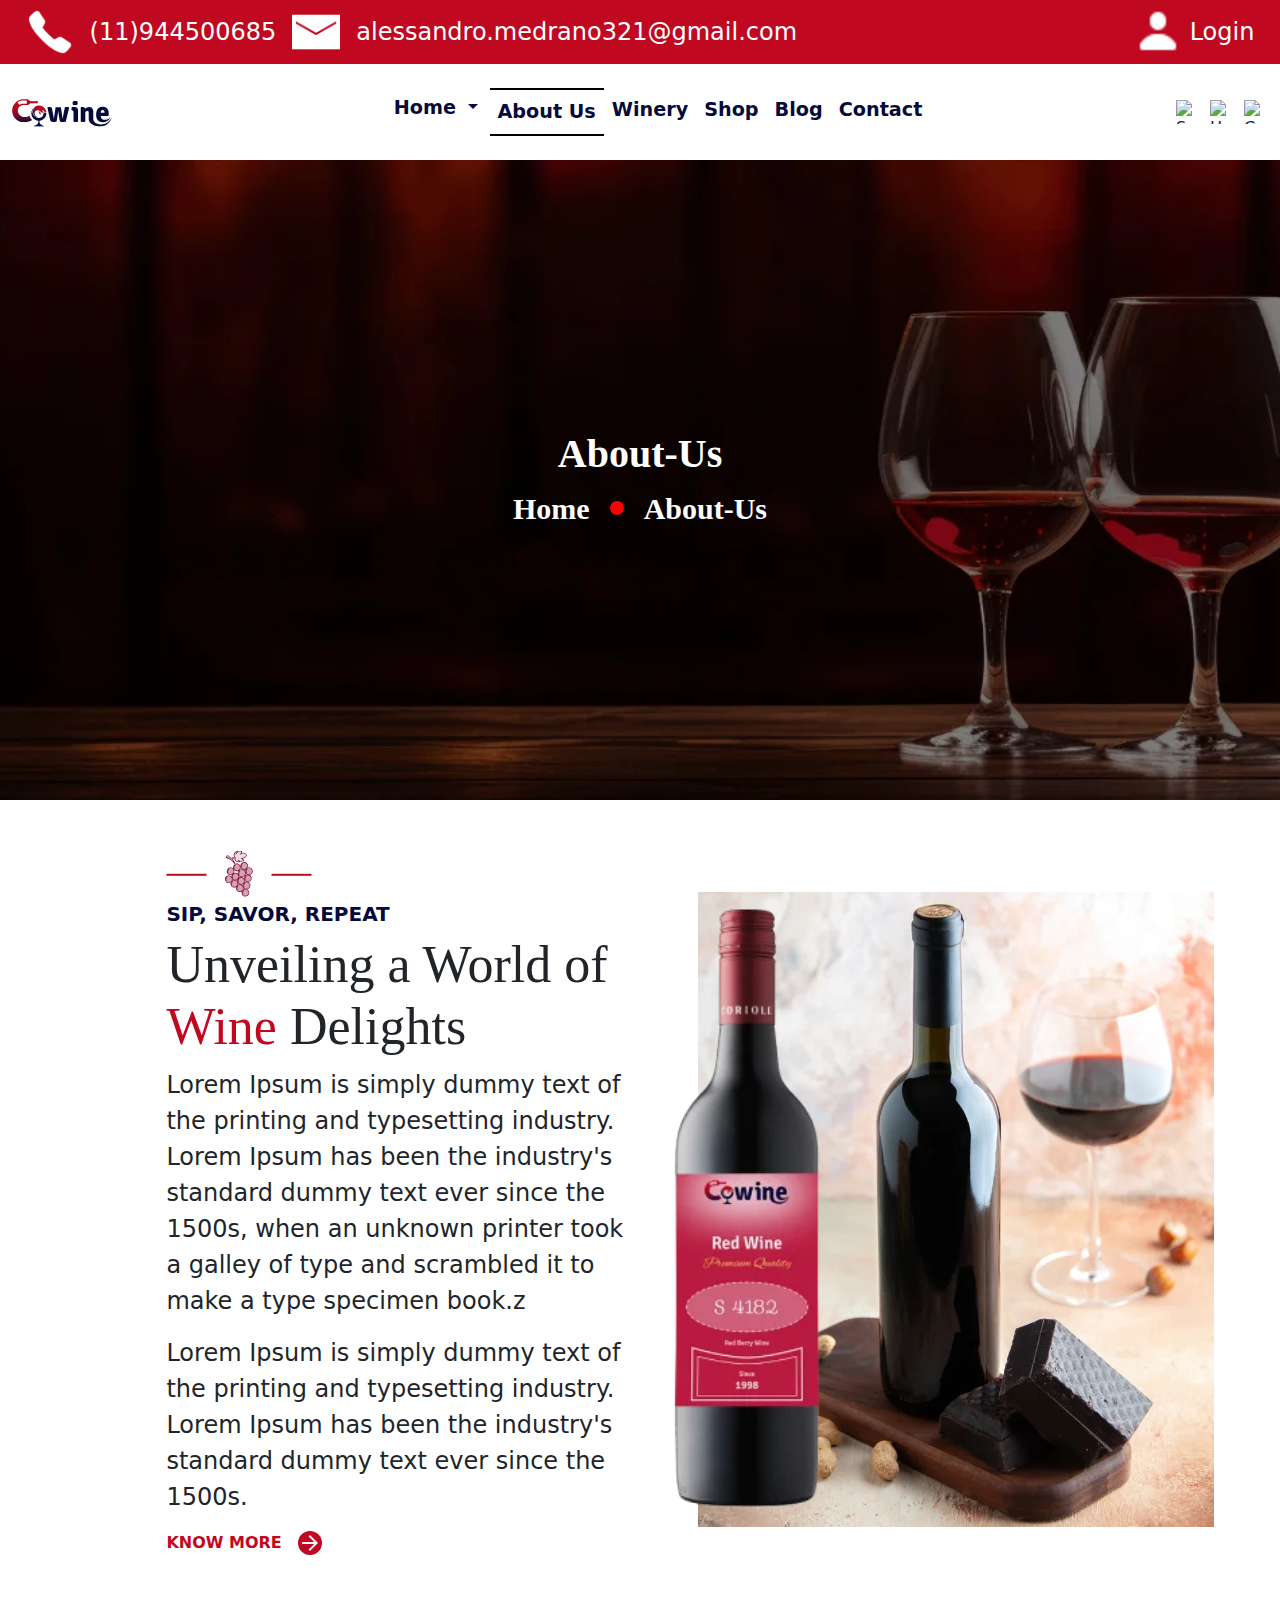
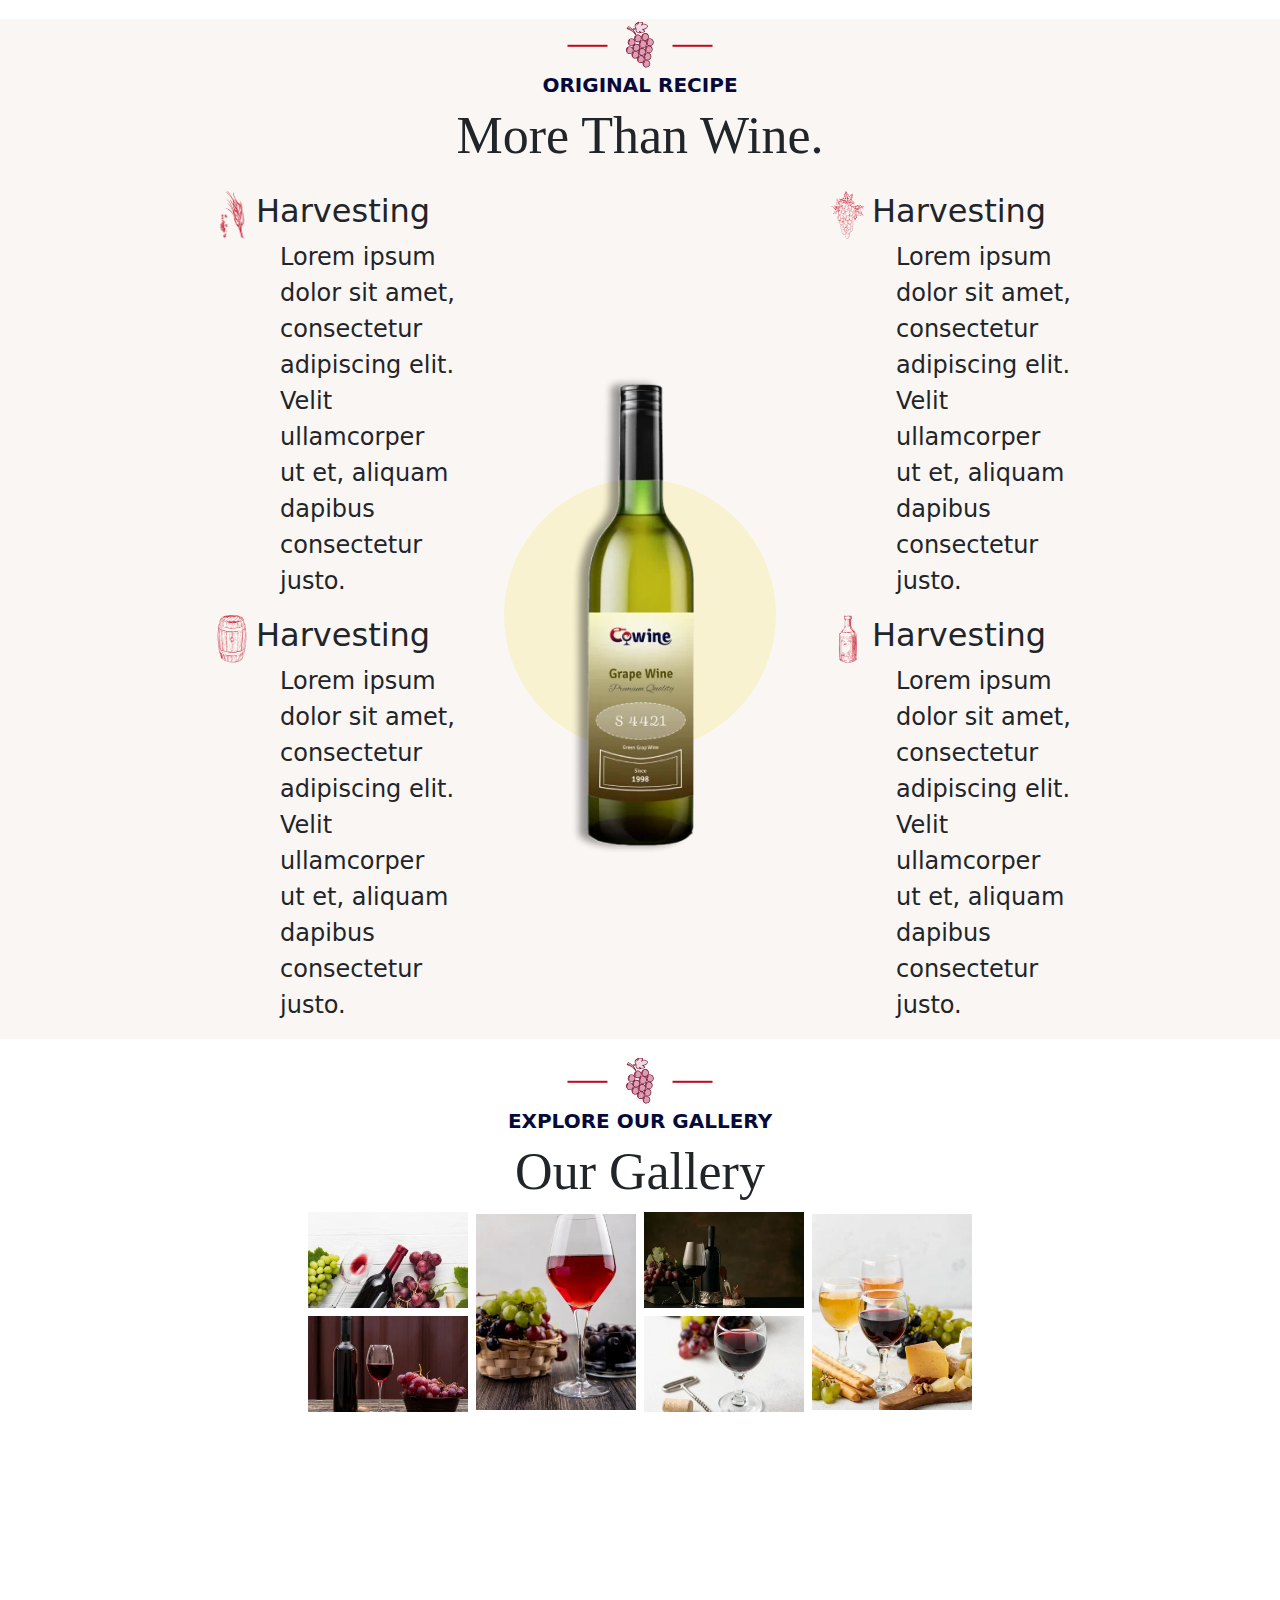
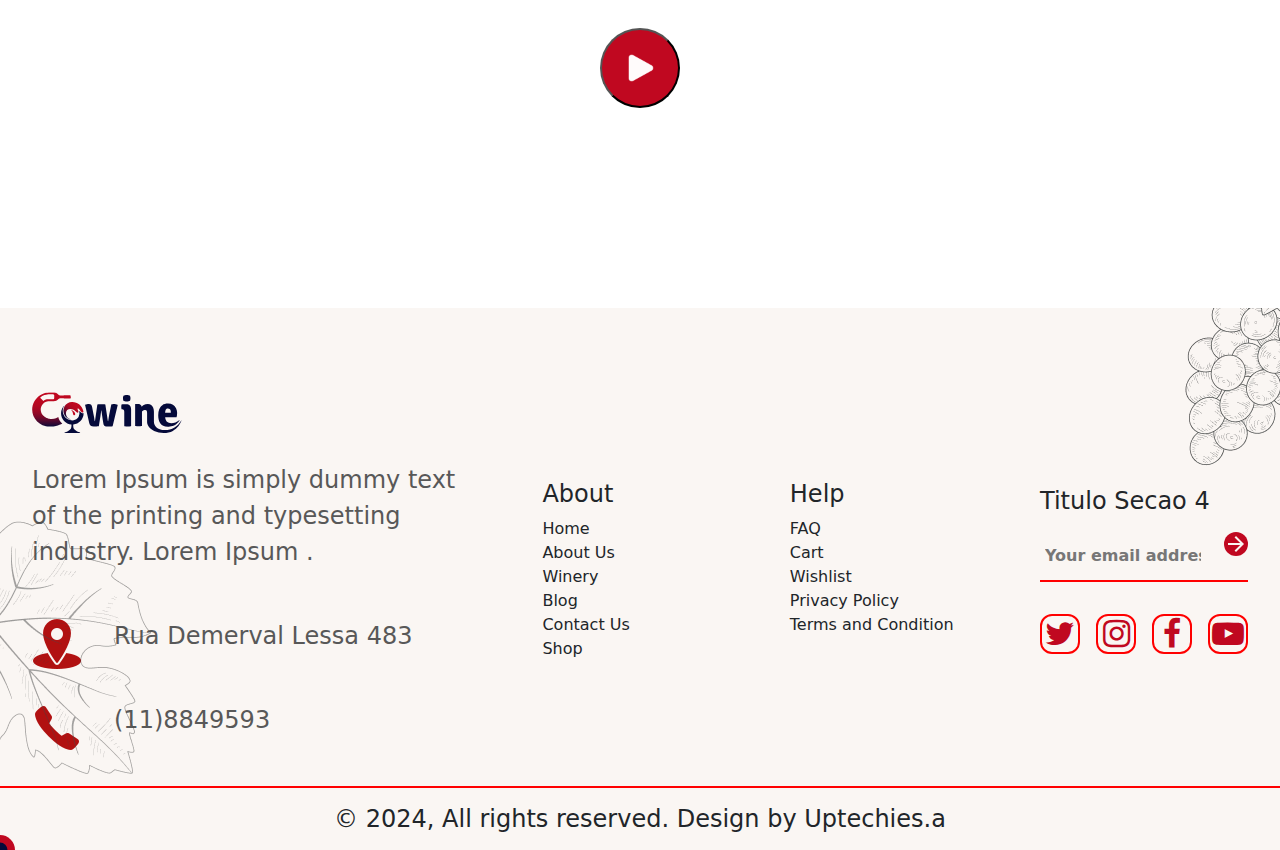
==== commit bf542d5c: "concertando as classes secaoblog" ====
--- a/about.html
+++ b/about.html
@@ -122,11 +122,11 @@
 
         <!-- 2------------------------ -->
 
-        <div class="sec2about">
-            <div class="sec2dir">
+        <div class="secao-sip-about">
+            <div class="secao-sip-about-conteudo">
                 <img src="imagens/icons/design-vector.svg" alt="separador" />
-                <h2>SIP, SAVOR, REPEAT</h2>
-                <h3>Unveiling a World of Wine Delights</h3>
+                <h5 class="titutlogeral">SIP, SAVOR, REPEAT</h5>
+                <h4 class="subtitulogeral">Unveiling a World of <span class="vermelho-title" >Wine</span> Delights</h4>
                 <p>
                     Lorem Ipsum is simply dummy text of the printing and typesetting
                     industry. Lorem Ipsum has been the industry's standard dummy text
@@ -152,45 +152,45 @@
                 </div>
             </div>
 
-            <div class="sec2esq">
+            <div class="secao-sip-about-imagens">
                 <div class="imagensjuntas">
                     <div class="conteudocarrafa">
-                        <img class="imgvinhoab" src="imagens/features/sip-savor-content-bottle-image.webp"
+                        <img class="animacao-vinho" src="imagens/features/sip-savor-content-bottle-image.webp"
                             alt="vinho" />
                     </div>
 
-                    <img class="imgdirblog" id="imagemblogjuntovinho"
+                    <img  id="imagemblogjuntovinho"
                         src="imagens/features/sip-savor-content-image.webp" alt="imagem grande" />
                 </div>
             </div>
         </div>
 
         <!-- 3------------------------ -->
-        <div class="sec3total">
+        <div class="secao-original-total">
             <div class="tituloconteudo3">
                 <img src="imagens/icons/design-vector.svg" alt="separador" />
-                <h2>ORIGINAL RECIPE</h2>
-                <h3>More Than Wine.</h3>
-            </div>
-
-            <div class="conteudo3">
-                <div class="conteudo31">
-                    <div class="blococontetudo">
-                        <div class="iconmaistitulo">
+                <h5 class="titutlogeral">ORIGINAL RECIPE</h5>
+                <h4 class="subtitulogeral">More Than Wine.</h4>
+            </div>
+
+            <div class="conteudo-original-texto-imagem">
+                <div class="secao-original-texto">
+                    <div class="secao-original-texto-conteudo-bloco">
+                        <div class="icon-titulo">
                             <img src="imagens/icon-ab/ic-harvesting.webp" id="imgiconsec3" alt="icon 1" />
                             <h2>Harvesting</h2>
                         </div>
-                        <p class="textopsec3">
+                        <p class="original-texto">
                             Lorem ipsum dolor sit amet, consectetur adipiscing elit. Velit
                             ullamcorper ut et, aliquam dapibus consectetur justo.
                         </p>
                     </div>
-                    <div class="blococontetudo">
-                        <div class="iconmaistitulo">
+                    <div class="secao-original-texto-conteudo-bloco">
+                        <div class="icon-titulo">
                             <img src="imagens/icon-ab/ic-clarification.svg" id="imgiconsec3" alt="icon 1" />
                             <h2>Harvesting</h2>
                         </div>
-                        <p class="textopsec3">
+                        <p class="original-texto">
                             Lorem ipsum dolor sit amet, consectetur adipiscing elit. Velit
                             ullamcorper ut et, aliquam dapibus consectetur justo.
                         </p>
@@ -205,23 +205,23 @@
                     </div>
                 </div>
 
-                <div class="conteudo31">
-                    <div class="blococontetudo">
-                        <div class="iconmaistitulo">
+                <div class="secao-original-texto">
+                    <div class="secao-original-texto-conteudo-bloco">
+                        <div class="icon-titulo">
                             <img src="imagens/icon-ab/ic-fermentation.svg" id="imgiconsec3" alt="icon 1" />
                             <h2>Harvesting</h2>
                         </div>
-                        <p class="textopsec3">
+                        <p class="original-texto">
                             Lorem ipsum dolor sit amet, consectetur adipiscing elit. Velit
                             ullamcorper ut et, aliquam dapibus consectetur justo.
                         </p>
                     </div>
-                    <div class="blococontetudo">
-                        <div class="iconmaistitulo">
+                    <div class="secao-original-texto-conteudo-bloco">
+                        <div class="icon-titulo">
                             <img src="imagens/icon-ab/ic-aging-and-bottling.svg" id="imgiconsec3" alt="icon 1" />
                             <h2>Harvesting</h2>
                         </div>
-                        <p class="textopsec3">
+                        <p class="original-texto">
                             Lorem ipsum dolor sit amet, consectetur adipiscing elit. Velit
                             ullamcorper ut et, aliquam dapibus consectetur justo.
                         </p>
@@ -232,33 +232,33 @@
 
         <!-- 4------------------------ -->
 
-        <div class="sec4total">
+        <div class="secao-galeria-total">
             <div class="tituloconteudo3">
                 <img src="imagens/icons/design-vector.svg" alt="separador" />
-                <h2>ORIGINAL RECIPE</h2>
-                <h3>More Than Wine.</h3>
-            </div>
-
-            <div class="imgsemgrade">
+                <h5 class="titutlogeral">EXPLORE OUR GALLERY</h5>
+                <h4 class="subtitulogeral">Our Gallery</h4>
+            </div>
+
+            <div class="secao-imagens-div">
                 <div id="area-bola">
                     <div class="bola-azul" id="bola-azul">
                         <p class="textobola">View Gallery</p>
                     </div>
 
-                    <div class="elementos3" id="bloco13">
-                        <div class="elementos1">
-                            <div class="img1div sec4image" onclick="abripopupImagem(1)"></div>
-                            <div class="img2div sec4image" onclick="abripopupImagem(2)"></div>
-                        </div>
-                        <div class="elemento2 sec4image" onclick="abripopupImagem(3)"></div>
-                    </div>
-
-                    <div class="elementos3">
-                        <div class="elementos1">
-                            <div class="img21div sec4image" onclick="abripopupImagem(4)"></div>
-                            <div class="img22div sec4image" onclick="abripopupImagem(5)"></div>
-                        </div>
-                        <div class="elemento22 sec4image" onclick="abripopupImagem(6)"></div>
+                    <div class="conteudo-imagens" id="bloco13">
+                        <div class="conteudo-imagens-par">
+                            <div class="imagem1 imagens-cover" onclick="abripopupImagem(1)"></div>
+                            <div class="imagem2 imagens-cover" onclick="abripopupImagem(2)"></div>
+                        </div>
+                        <div class="imagem3 imagens-cover" onclick="abripopupImagem(3)"></div>
+                    </div>
+
+                    <div class="conteudo-imagens">
+                        <div class="conteudo-imagens-par">
+                            <div class="imagem4 imagens-cover" onclick="abripopupImagem(4)"></div>
+                            <div class="imagem5 imagens-cover" onclick="abripopupImagem(5)"></div>
+                        </div>
+                        <div class="imagem6 imagens-cover" onclick="abripopupImagem(6)"></div>
                     </div>
                 </div>
             </div>
--- a/estilosabout/mainabout.css
+++ b/estilosabout/mainabout.css
@@ -1,7 +1,7 @@
-@import url(sec2about.css);
-@import url(sec3about.css);
-@import url(sec4about.css);
-@import url(sec5about.css);
+@import url(secao-sip.css);
+@import url(secao-original.css);
+@import url(secao-galeria.css);
+@import url(secao-video.css);
 
 /* #bola-azul {
     width: 30px;
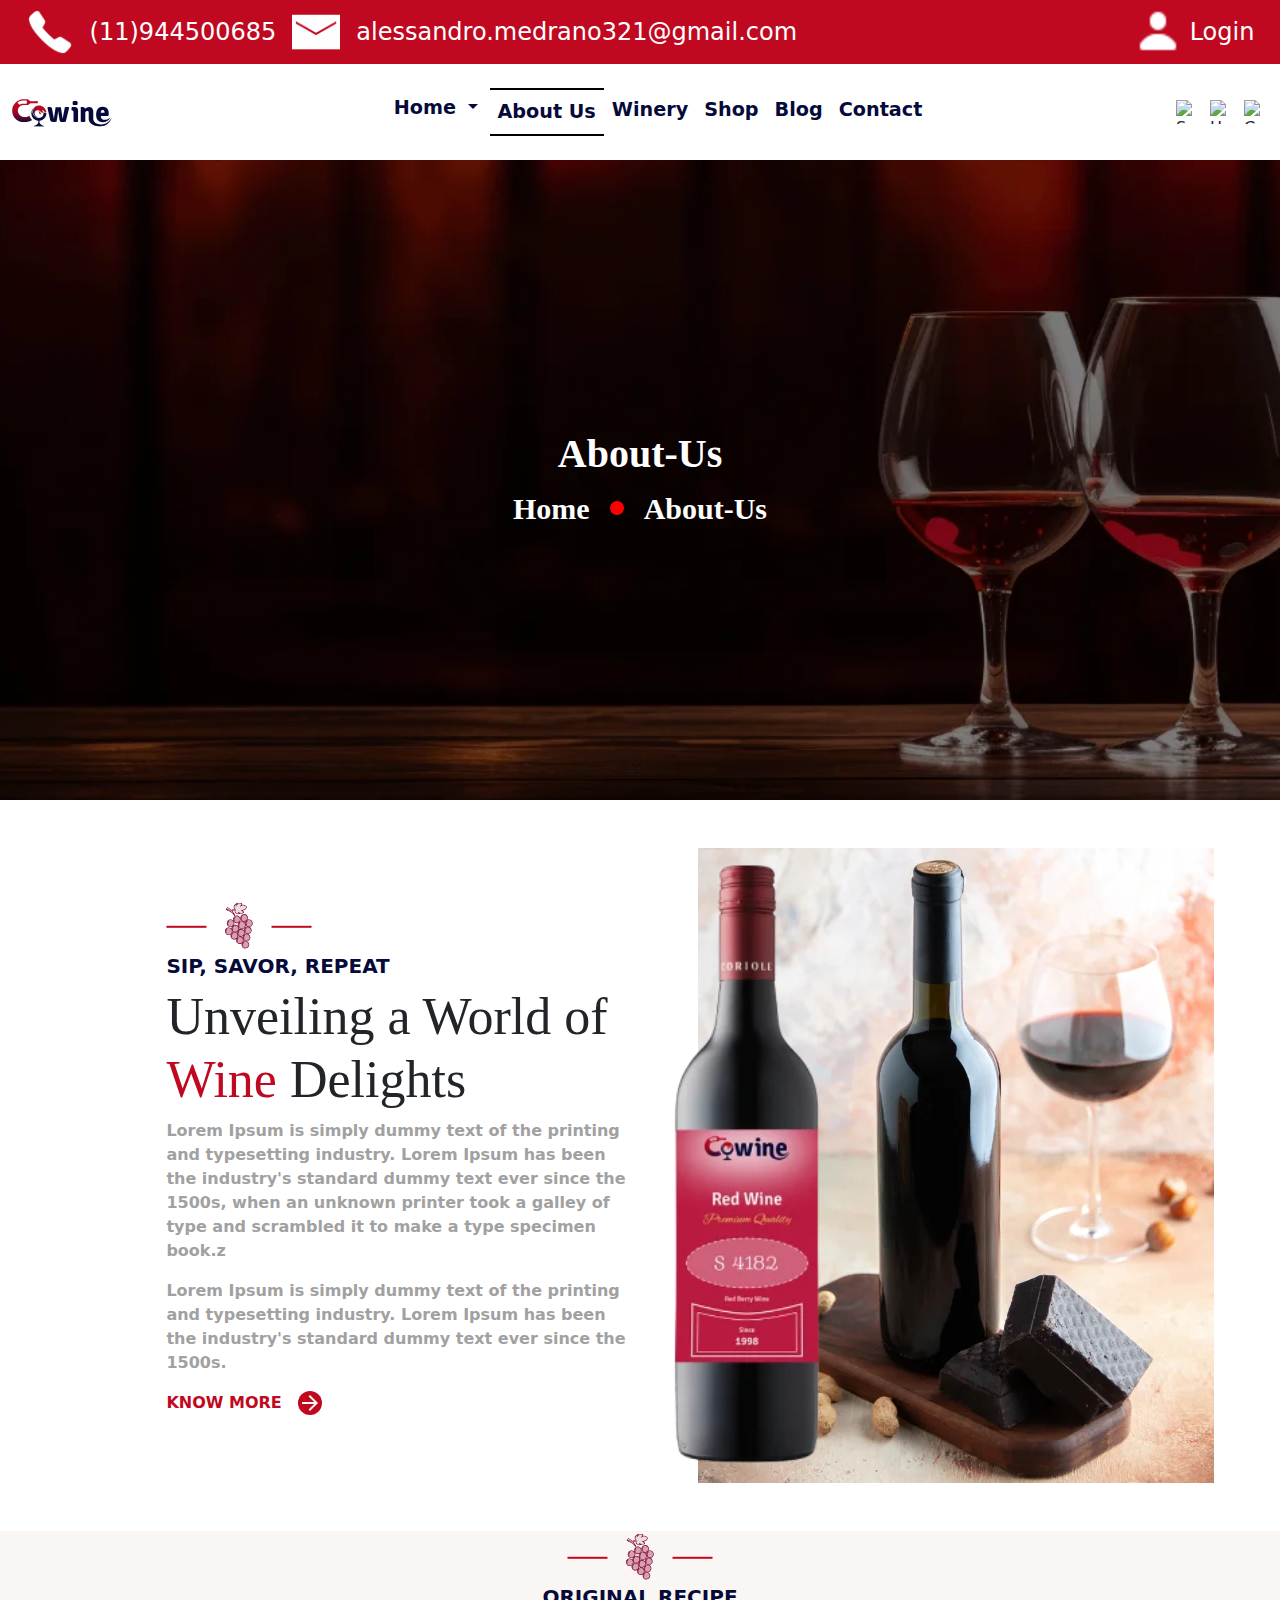
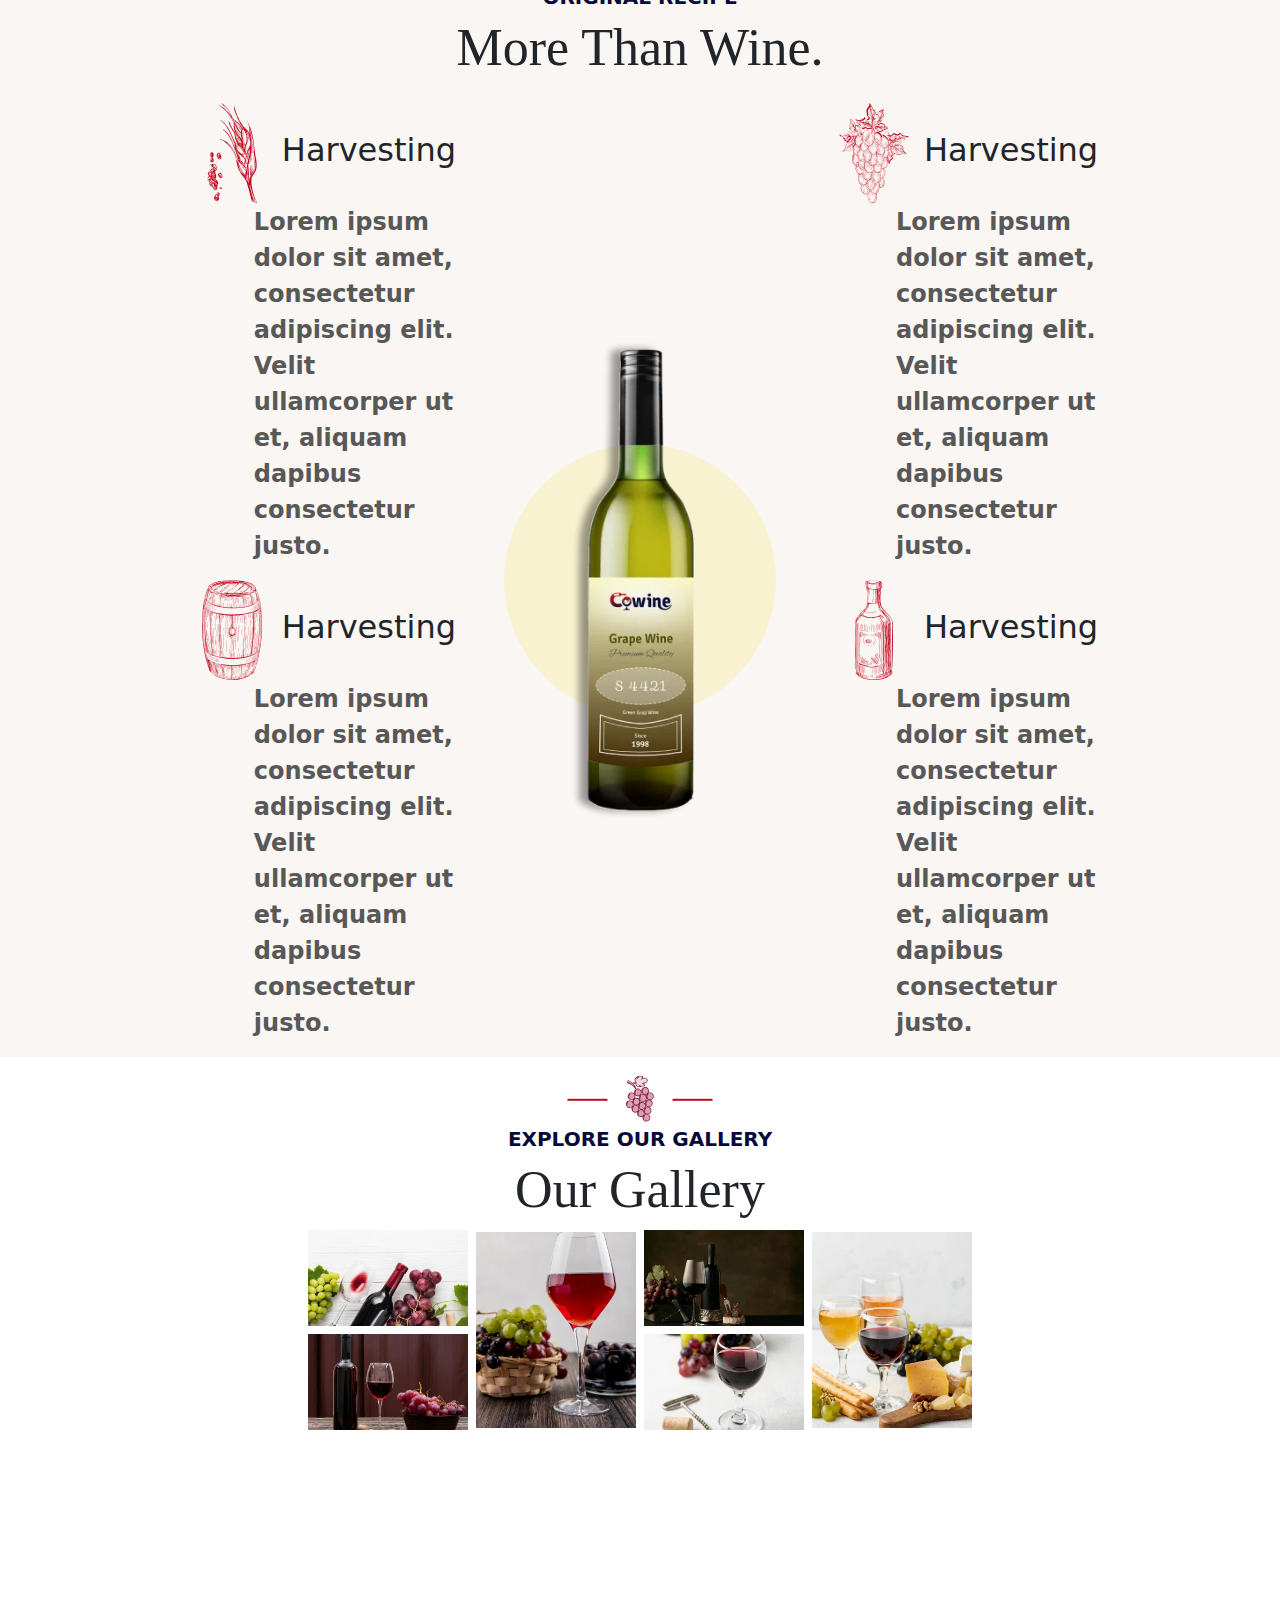
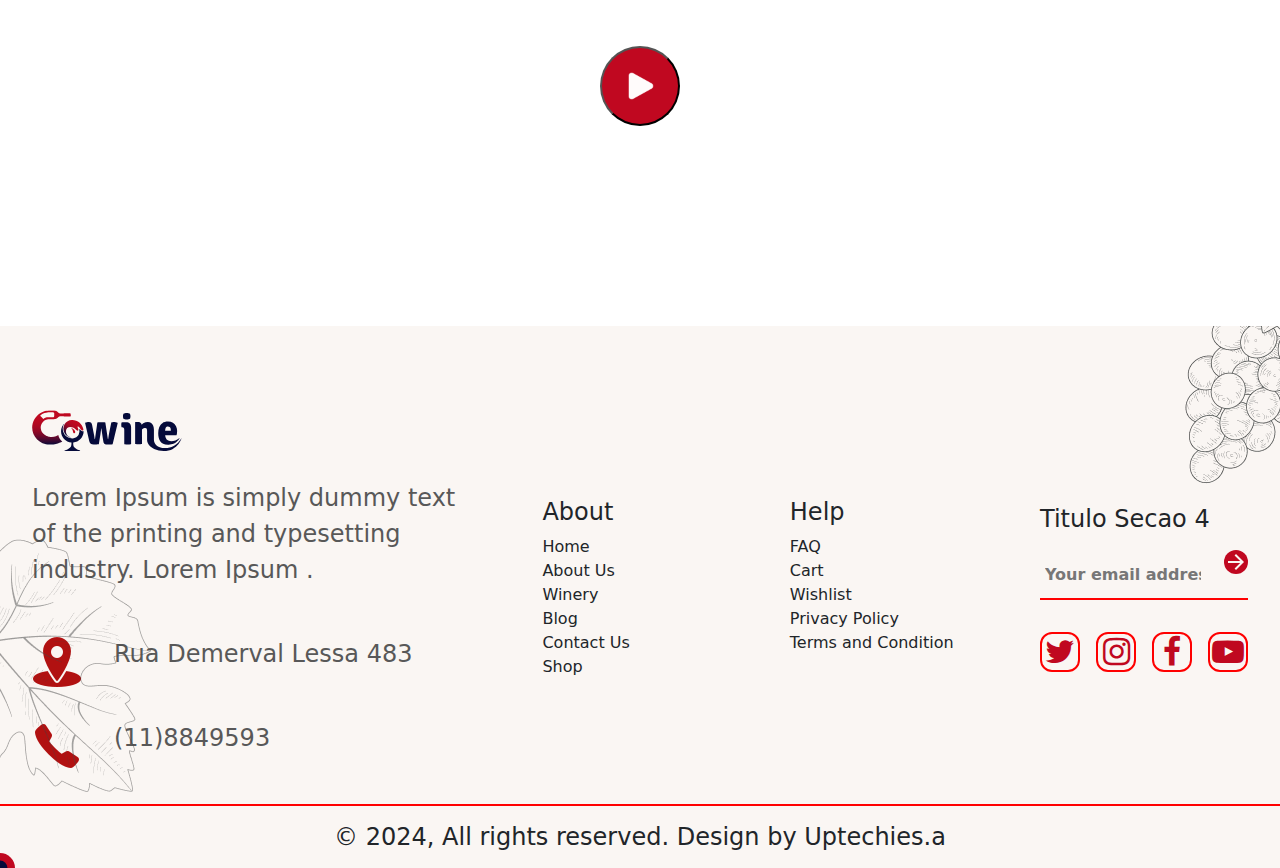
==== commit b2862f25: "alterando classes do index html" ====
--- a/about.html
+++ b/about.html
@@ -127,13 +127,13 @@
                 <img src="imagens/icons/design-vector.svg" alt="separador" />
                 <h5 class="titutlogeral">SIP, SAVOR, REPEAT</h5>
                 <h4 class="subtitulogeral">Unveiling a World of <span class="vermelho-title" >Wine</span> Delights</h4>
-                <p>
+                <p class="texto-sip" >
                     Lorem Ipsum is simply dummy text of the printing and typesetting
                     industry. Lorem Ipsum has been the industry's standard dummy text
                     ever since the 1500s, when an unknown printer took a galley of type
                     and scrambled it to make a type specimen book.z
                 </p>
-                <p>
+                <p class="texto-sip" >
                     Lorem Ipsum is simply dummy text of the printing and typesetting
                     industry. Lorem Ipsum has been the industry's standard dummy text
                     ever since the 1500s.
@@ -198,7 +198,7 @@
                 </div>
 
                 <div class="vinhocombola">
-                    <div class="vinhosec6" id="vinhoamarelo">
+                    <div class="div-vinho-com-circulo" id="vinhoamarelo">
                         <!-- <div class="circle"></div> -->
                         <img src="imagens/features/original-recipe-image.webp" alt="produto1" id="imgvinhoama"
                             class="produto" />
--- a/estilos/main.css
+++ b/estilos/main.css
@@ -1,12 +1,12 @@
 @import url("header.css");
 @import url(corpo.css);
-@import url(sec3.css);
-@import url(sec4.css);
-@import url(sec5.css);
-@import url(sec6.css);
-@import url(sec7.css);
-@import url(sec9.css);
-@import url(sec10.css);
+@import url(secaocowine.css);
+@import url(secaodiscover.css);
+@import url(secaowemake.css);
+@import url(secaorecognitions.css);
+@import url(secaomeet.css);
+@import url(secaocarrosel.css);
+@import url(footer.css);
 
 :root {
   --body-font: "Reddit Sans", sans-serif;
@@ -100,7 +100,7 @@
   height: 100%;
 }
 
-#sec3relativa {
+#secao-cowinierelativa {
   position: relative;
 }
 
@@ -123,7 +123,7 @@
   animation: direota 3s infinite;
 }
 
-#sec4relativa {
+#conteudo-discoverrelativa {
   position: relative;
 }
 
